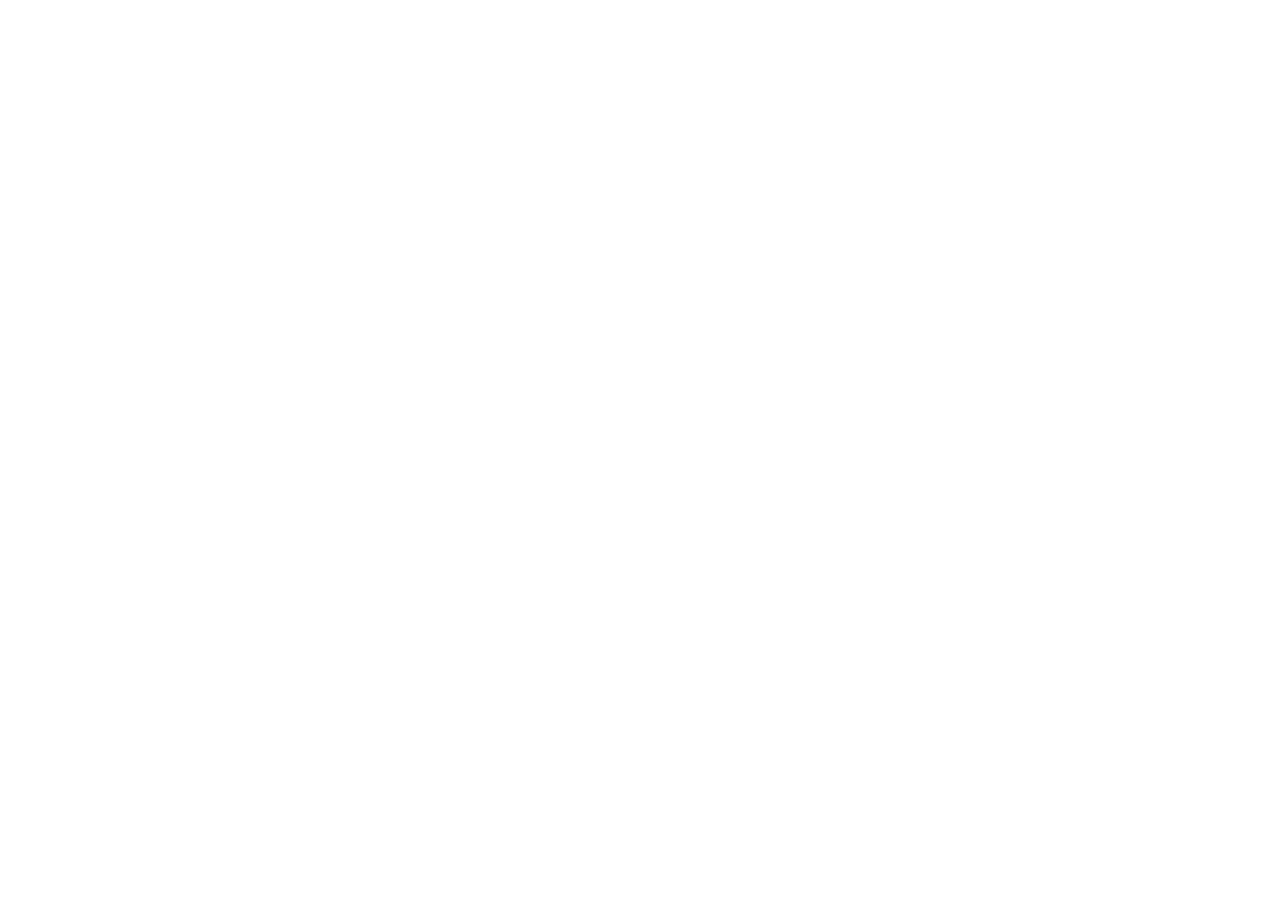
==== Assignment_GĐ2/about.html @ 15e3f096 "NO" ====
<!DOCTYPE html>
<html lang="en">

<head>
    <meta charset="UTF-8">
    <meta http-equiv="X-UA-Compatible" content="IE=edge">
    <meta name="viewport" content="width=device-width, initial-scale=1.0">
    <title>About</title>
</head>

<body>

</body>

</html>
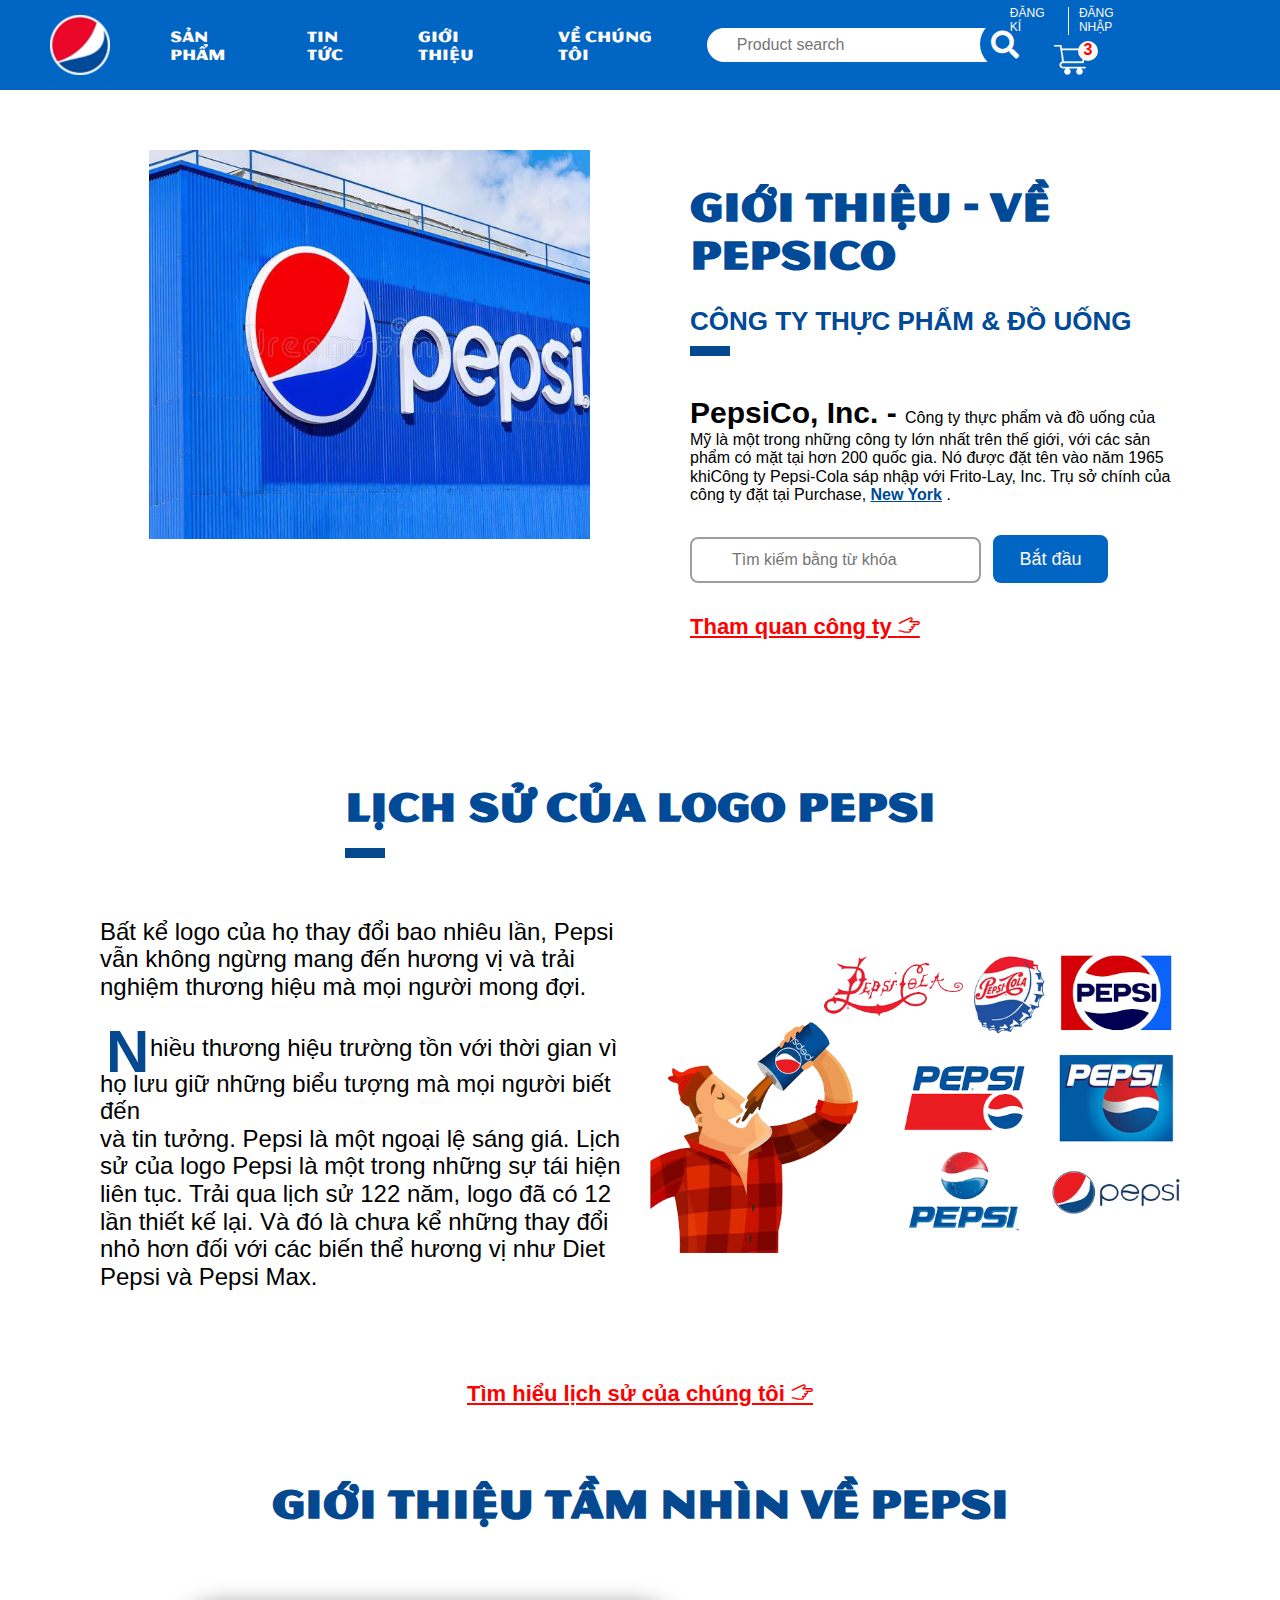
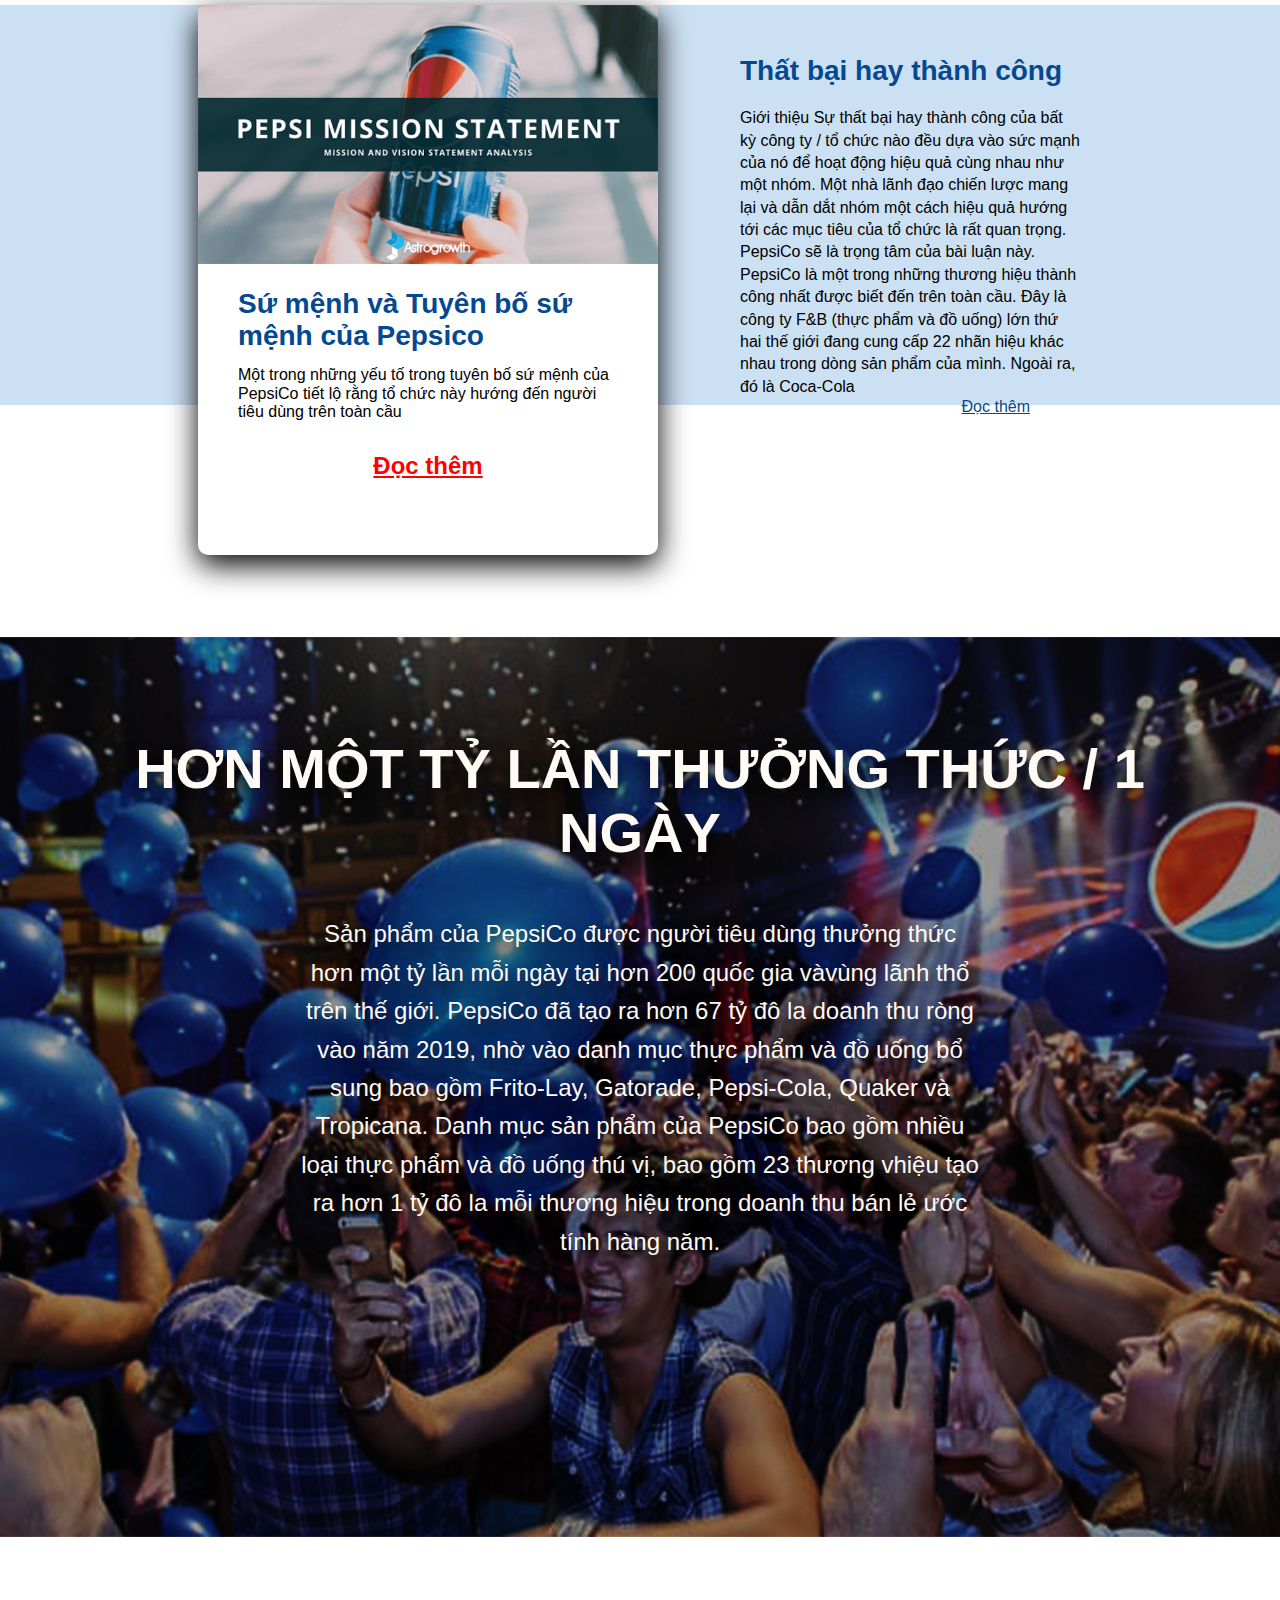
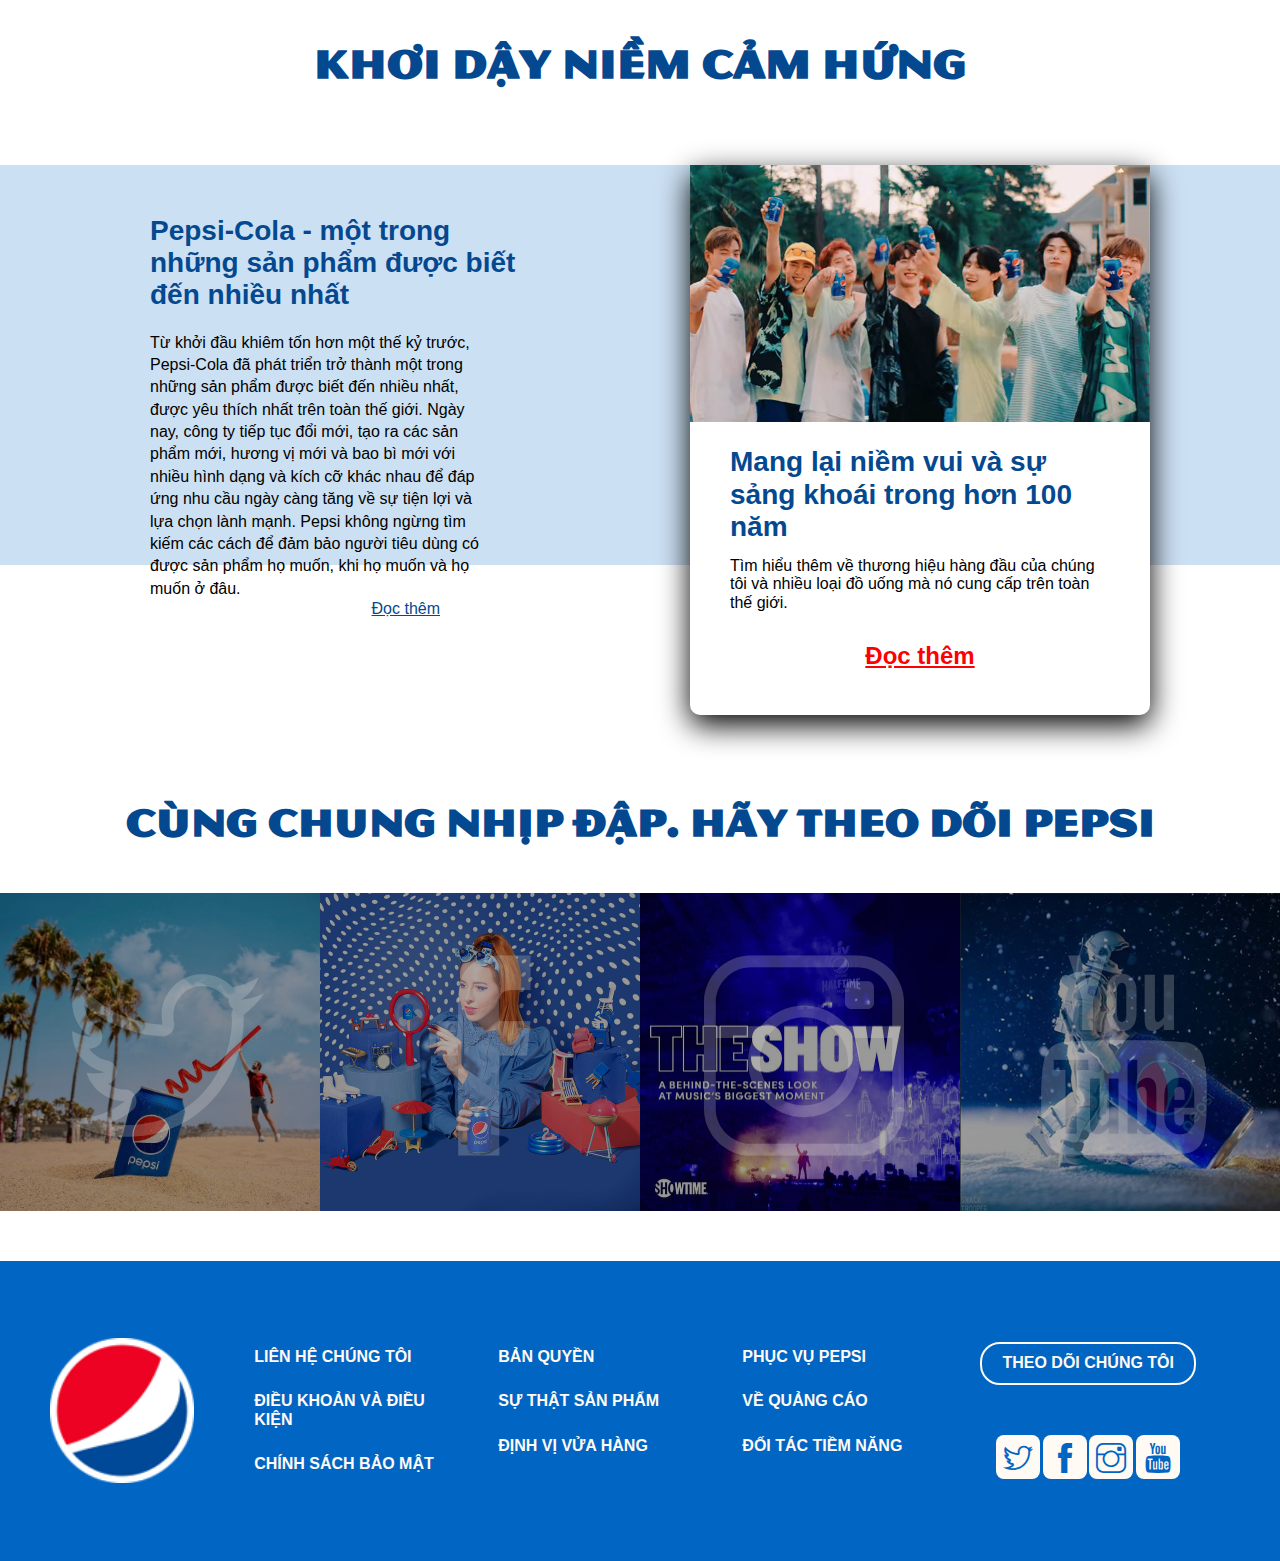
==== commit cc54751f: "02" ====
--- a/Assignment_GĐ2/about.html
+++ b/Assignment_GĐ2/about.html
@@ -6,10 +6,171 @@
     <meta http-equiv="X-UA-Compatible" content="IE=edge">
     <meta name="viewport" content="width=device-width, initial-scale=1.0">
     <title>About</title>
+    <link rel="stylesheet" href="font/fonts/fontawesome-free-5.15.3-web/css/all.min.css">
+    <link rel="stylesheet" href="normalize.css">
+    <link rel="stylesheet" href="base.css">
+    <link rel="stylesheet" href="about.css">
+    <link rel="stylesheet" href="font/themify-icons/themify-icons.css">
+    <script type="module" src="js/index.js"></script>
+
 </head>
 
 <body>
+    <div class="container">
+        <my-header></my-header>
+        <main>
+            <section class="intro">
+                <div class="intro-left">
+                    <img src="img-about/intro.png" alt="" class="img-fluid">
+                </div>
+                <div class="intro-right">
+                    <div class="intro-right-title">
+                        <h2>Giới thiệu - về PepsiCo</h2>
+                        <h3>công ty thực phẩm & đồ uống</h3>
+                    </div>
+                    <div class="intro-right-disc">
+                        <p><span>PepsiCo, Inc. - </span>Công ty thực phẩm và đồ uống của Mỹ là một trong những công ty lớn nhất trên thế giới, với các sản phẩm có mặt tại hơn 200 quốc gia. Nó được đặt tên vào năm 1965 khiCông ty Pepsi-Cola sáp nhập với Frito-Lay,
+                            Inc. Trụ sở chính của công ty đặt tại Purchase, <a href="">New York</a> .
 
+                        </p>
+                        <form action="" class="form-action">
+                            <input type="text" placeholder="Tìm kiếm bằng từ khóa" required class="form-action__input">
+                            <button type="submit" class="form-action__btn">Bắt đầu</button>
+                        </form>
+                        <div class="visit">
+                            <h4>
+                                <a href="">Tham quan công ty    <i class="ti-hand-point-right"></i></a>
+                            </h4>
+                        </div>
+                    </div>
+                </div>
+            </section>
+            <!--END -intro-->
+            <section class="history-container">
+                <div class="history-title">
+                    <h2>Lịch sử của logo Pepsi</h2>
+                </div>
+                <div class="history">
+                    <div class="history-left">
+                        <p>Bất kể logo của họ thay đổi bao nhiêu lần, Pepsi vẫn không ngừng mang đến hương vị và trải nghiệm thương hiệu mà mọi người mong đợi.</p>
+                        <p><span>N</span> hiều thương hiệu trường tồn với thời gian vì họ lưu giữ những biểu tượng mà mọi người biết đến
+                        </p>
+                        <p>và tin tưởng. Pepsi là một ngoại lệ sáng giá. Lịch sử của logo Pepsi là một trong những sự tái hiện liên tục. Trải qua lịch sử 122 năm, logo đã có 12 lần thiết kế lại. Và đó là chưa kể những thay đổi nhỏ hơn đối với các biến thể
+                            hương vị như Diet Pepsi và Pepsi Max.</p>
+                    </div>
+                    <div class="history-right">
+                        <img src="img-about/history-img.png" alt="" class="img-fluid">
+                    </div>
+                </div>
+                <h4 class="history--link">
+                    <a href="">
+                        Tìm hiểu lịch sử của chúng tôi <i class="ti-hand-point-right"></i>
+                    </a>
+                </h4>
+            </section>
+            <!--END history-container-->
+            <section class="apps-container">
+                <div class="apps-title">
+                    <h2>Giới thiệu Tầm nhìn về pepsi</h2>
+                    <div class="apps">
+                        <div class="apps-has-box">
+                            <div class="box adjust-left">
+                                <img src="img-about/sumenh.png" alt="" class="img-fluid">
+                                <div class="box-text">
+                                    <h3>Sứ mệnh và Tuyên bố sứ mệnh của Pepsico</h3>
+                                    <p>Một trong những yếu tố trong tuyên bố sứ mệnh của PepsiCo tiết lộ rằng tổ chức này hướng đến người tiêu dùng trên toàn cầu</p>
+                                    <a href="">Đọc thêm</a>
+                                </div>
+                            </div>
+                        </div>
+                        <div class="apps-has-content">
+                            <div class="content">
+                                <h3>Thất bại hay thành công</h3>
+                                <p>Giới thiệu Sự thất bại hay thành công của bất kỳ công ty / tổ chức nào đều dựa vào sức mạnh của nó để hoạt động hiệu quả cùng nhau như một nhóm. Một nhà lãnh đạo chiến lược mang lại và dẫn dắt nhóm một cách hiệu quả hướng
+                                    tới các mục tiêu của tổ chức là rất quan trọng. PepsiCo sẽ là trọng tâm của bài luận này. PepsiCo là một trong những thương hiệu thành công nhất được biết đến trên toàn cầu. Đây là công ty F&B (thực phẩm và đồ uống)
+                                    lớn thứ hai thế giới đang cung cấp 22 nhãn hiệu khác nhau trong dòng sản phẩm của mình. Ngoài ra, đó là Coca-Cola
+                                </p>
+                                <a href="">Đọc thêm</a>
+                            </div>
+                        </div>
+                    </div>
+                </div>
+            </section>
+            <section class="sub-banner-container">
+                <div class="sub-banner">
+                    <h2>hơn một tỷ lần thưởng thức / 1 ngày</h2>
+                    <p>Sản phẩm của PepsiCo được người tiêu dùng thưởng thức hơn một tỷ lần mỗi ngày tại hơn 200 quốc gia vàvùng lãnh thổ trên thế giới. PepsiCo đã tạo ra hơn 67 tỷ đô la doanh thu ròng vào năm 2019, nhờ vào danh mục thực phẩm và đồ uống
+                        bổ sung bao gồm Frito-Lay, Gatorade, Pepsi-Cola, Quaker và Tropicana. Danh mục sản phẩm của PepsiCo bao gồm nhiều loại thực phẩm và đồ uống thú vị, bao gồm 23 thương vhiệu tạo ra hơn 1 tỷ đô la mỗi thương hiệu trong doanh thu bán
+                        lẻ ước tính hàng năm.
+                    </p>
+                </div>
+            </section>
+            <section class="apps-container">
+                <div class="apps-title">
+                    <h2>Khơi dậy niềm cảm hứng</h2>
+                    <div class="apps">
+
+                        <div class="apps-has-content">
+                            <div class="content adjust-left">
+                                <h3>Pepsi-Cola - một trong những sản phẩm được biết đến nhiều nhất</h3>
+                                <p>Từ khởi đầu khiêm tốn hơn một thế kỷ trước, Pepsi-Cola đã phát triển trở thành một trong những sản phẩm được biết đến nhiều nhất, được yêu thích nhất trên toàn thế giới. Ngày nay, công ty tiếp tục đổi mới, tạo ra các sản
+                                    phẩm mới, hương vị mới và bao bì mới với nhiều hình dạng và kích cỡ khác nhau để đáp ứng nhu cầu ngày càng tăng về sự tiện lợi và lựa chọn lành mạnh. Pepsi không ngừng tìm kiếm các cách để đảm bảo người tiêu dùng có
+                                    được sản phẩm họ muốn, khi họ muốn và họ muốn ở đâu.
+                                </p>
+                                <a href="">Đọc thêm</a>
+                            </div>
+                        </div>
+
+                        <div class="apps-has-box">
+                            <div class="box">
+                                <img src="img-about/camhung.png" alt="" class="img-fluid">
+                                <div class="box-text">
+                                    <h3>Mang lại niềm vui và sự sảng khoái trong hơn 100 năm</h3>
+                                    <p>Tìm hiểu thêm về thương hiệu hàng đầu của chúng tôi và nhiều loại đồ uống mà nó cung cấp trên toàn thế giới.
+                                    </p>
+                                    <a href="">Đọc thêm</a>
+                                </div>
+                            </div>
+                        </div>
+                    </div>
+                </div>
+            </section>
+            <section class="follow-pepsi-container">
+                <div class="follow-pepsi">
+                    <h3>Cùng chung nhịp đập. Hãy theo dõi pepsi</h3>
+                    <div class="follow-list">
+                        <a href="" class="follow-item">
+                            <img src="img/follow/1.jpg" alt="" class="img-fluid">
+                            <div class="img-float">
+                                <i class="ti-twitter"></i>
+                            </div>
+                        </a>
+                        <a href="" class="follow-item">
+                            <img src="img/follow/2.jpg" alt="" class="img-fluid">
+                            <div class="img-float">
+                                <i class="ti-facebook"></i>
+                            </div>
+                        </a>
+                        <a href="" class="follow-item">
+                            <img src="img/follow/3.jpg" alt="" class="img-fluid">
+                            <div class="img-float">
+                                <i class="ti-instagram"></i>
+                            </div>
+                        </a>
+                        <a href="" class="follow-item">
+                            <img src="img/follow/4.JPG.png" alt="" class="img-fluid">
+                            <div class="img-float">
+                                <i class="ti-youtube"></i>
+                            </div>
+                        </a>
+                    </div>
+                </div>
+            </section>
+            <!--END follow-->
+
+        </main>
+        <my-footer></my-footer>
+    </div>
 </body>
 
 </html>--- a/Assignment_GĐ2/font/fonts/fontawesome-free-5.15.3-web/css/all.min.css
+++ b/Assignment_GĐ2/font/fonts/fontawesome-free-5.15.3-web/css/all.min.css
@@ -0,0 +1,5 @@
+/*!
+ * Font Awesome Free 5.15.3 by @fontawesome - https://fontawesome.com
+ * License - https://fontawesome.com/license/free (Icons: CC BY 4.0, Fonts: SIL OFL 1.1, Code: MIT License)
+ */
+.fa,.fab,.fad,.fal,.far,.fas{-moz-osx-font-smoothing:grayscale;-webkit-font-smoothing:antialiased;display:inline-block;font-style:normal;font-variant:normal;text-rendering:auto;line-height:1}.fa-lg{font-size:1.33333em;line-height:.75em;vertical-align:-.0667em}.fa-xs{font-size:.75em}.fa-sm{font-size:.875em}.fa-1x{font-size:1em}.fa-2x{font-size:2em}.fa-3x{font-size:3em}.fa-4x{font-size:4em}.fa-5x{font-size:5em}.fa-6x{font-size:6em}.fa-7x{font-size:7em}.fa-8x{font-size:8em}.fa-9x{font-size:9em}.fa-10x{font-size:10em}.fa-fw{text-align:center;width:1.25em}.fa-ul{list-style-type:none;margin-left:2.5em;padding-left:0}.fa-ul>li{position:relative}.fa-li{left:-2em;position:absolute;text-align:center;width:2em;line-height:inherit}.fa-border{border:.08em solid #eee;border-radius:.1em;padding:.2em .25em .15em}.fa-pull-left{float:left}.fa-pull-right{float:right}.fa.fa-pull-left,.fab.fa-pull-left,.fal.fa-pull-left,.far.fa-pull-left,.fas.fa-pull-left{margin-right:.3em}.fa.fa-pull-right,.fab.fa-pull-right,.fal.fa-pull-right,.far.fa-pull-right,.fas.fa-pull-right{margin-left:.3em}.fa-spin{-webkit-animation:fa-spin 2s linear infinite;animation:fa-spin 2s linear infinite}.fa-pulse{-webkit-animation:fa-spin 1s steps(8) infinite;animation:fa-spin 1s steps(8) infinite}@-webkit-keyframes fa-spin{0%{-webkit-transform:rotate(0deg);transform:rotate(0deg)}to{-webkit-transform:rotate(1turn);transform:rotate(1turn)}}@keyframes fa-spin{0%{-webkit-transform:rotate(0deg);transform:rotate(0deg)}to{-webkit-transform:rotate(1turn);transform:rotate(1turn)}}.fa-rotate-90{-ms-filter:"progid:DXImageTransform.Microsoft.BasicImage(rotation=1)";-webkit-transform:rotate(90deg);transform:rotate(90deg)}.fa-rotate-180{-ms-filter:"progid:DXImageTransform.Microsoft.BasicImage(rotation=2)";-webkit-transform:rotate(180deg);transform:rotate(180deg)}.fa-rotate-270{-ms-filter:"progid:DXImageTransform.Microsoft.BasicImage(rotation=3)";-webkit-transform:rotate(270deg);transform:rotate(270deg)}.fa-flip-horizontal{-ms-filter:"progid:DXImageTransform.Microsoft.BasicImage(rotation=0, mirror=1)";-webkit-transform:scaleX(-1);transform:scaleX(-1)}.fa-flip-vertical{-webkit-transform:scaleY(-1);transform:scaleY(-1)}.fa-flip-both,.fa-flip-horizontal.fa-flip-vertical,.fa-flip-vertical{-ms-filter:"progid:DXImageTransform.Microsoft.BasicImage(rotation=2, mirror=1)"}.fa-flip-both,.fa-flip-horizontal.fa-flip-vertical{-webkit-transform:scale(-1);transform:scale(-1)}:root .fa-flip-both,:root .fa-flip-horizontal,:root .fa-flip-vertical,:root .fa-rotate-90,:root .fa-rotate-180,:root .fa-rotate-270{-webkit-filter:none;filter:none}.fa-stack{display:inline-block;height:2em;line-height:2em;position:relative;vertical-align:middle;width:2.5em}.fa-stack-1x,.fa-stack-2x{left:0;position:absolute;text-align:center;width:100%}.fa-stack-1x{line-height:inherit}.fa-stack-2x{font-size:2em}.fa-inverse{color:#fff}.fa-500px:before{content:"\f26e"}.fa-accessible-icon:before{content:"\f368"}.fa-accusoft:before{content:"\f369"}.fa-acquisitions-incorporated:before{content:"\f6af"}.fa-ad:before{content:"\f641"}.fa-address-book:before{content:"\f2b9"}.fa-address-card:before{content:"\f2bb"}.fa-adjust:before{content:"\f042"}.fa-adn:before{content:"\f170"}.fa-adversal:before{content:"\f36a"}.fa-affiliatetheme:before{content:"\f36b"}.fa-air-freshener:before{content:"\f5d0"}.fa-airbnb:before{content:"\f834"}.fa-algolia:before{content:"\f36c"}.fa-align-center:before{content:"\f037"}.fa-align-justify:before{content:"\f039"}.fa-align-left:before{content:"\f036"}.fa-align-right:before{content:"\f038"}.fa-alipay:before{content:"\f642"}.fa-allergies:before{content:"\f461"}.fa-amazon:before{content:"\f270"}.fa-amazon-pay:before{content:"\f42c"}.fa-ambulance:before{content:"\f0f9"}.fa-american-sign-language-interpreting:before{content:"\f2a3"}.fa-amilia:before{content:"\f36d"}.fa-anchor:before{content:"\f13d"}.fa-android:before{content:"\f17b"}.fa-angellist:before{content:"\f209"}.fa-angle-double-down:before{content:"\f103"}.fa-angle-double-left:before{content:"\f100"}.fa-angle-double-right:before{content:"\f101"}.fa-angle-double-up:before{content:"\f102"}.fa-angle-down:before{content:"\f107"}.fa-angle-left:before{content:"\f104"}.fa-angle-right:before{content:"\f105"}.fa-angle-up:before{content:"\f106"}.fa-angry:before{content:"\f556"}.fa-angrycreative:before{content:"\f36e"}.fa-angular:before{content:"\f420"}.fa-ankh:before{content:"\f644"}.fa-app-store:before{content:"\f36f"}.fa-app-store-ios:before{content:"\f370"}.fa-apper:before{content:"\f371"}.fa-apple:before{content:"\f179"}.fa-apple-alt:before{content:"\f5d1"}.fa-apple-pay:before{content:"\f415"}.fa-archive:before{content:"\f187"}.fa-archway:before{content:"\f557"}.fa-arrow-alt-circle-down:before{content:"\f358"}.fa-arrow-alt-circle-left:before{content:"\f359"}.fa-arrow-alt-circle-right:before{content:"\f35a"}.fa-arrow-alt-circle-up:before{content:"\f35b"}.fa-arrow-circle-down:before{content:"\f0ab"}.fa-arrow-circle-left:before{content:"\f0a8"}.fa-arrow-circle-right:before{content:"\f0a9"}.fa-arrow-circle-up:before{content:"\f0aa"}.fa-arrow-down:before{content:"\f063"}.fa-arrow-left:before{content:"\f060"}.fa-arrow-right:before{content:"\f061"}.fa-arrow-up:before{content:"\f062"}.fa-arrows-alt:before{content:"\f0b2"}.fa-arrows-alt-h:before{content:"\f337"}.fa-arrows-alt-v:before{content:"\f338"}.fa-artstation:before{content:"\f77a"}.fa-assistive-listening-systems:before{content:"\f2a2"}.fa-asterisk:before{content:"\f069"}.fa-asymmetrik:before{content:"\f372"}.fa-at:before{content:"\f1fa"}.fa-atlas:before{content:"\f558"}.fa-atlassian:before{content:"\f77b"}.fa-atom:before{content:"\f5d2"}.fa-audible:before{content:"\f373"}.fa-audio-description:before{content:"\f29e"}.fa-autoprefixer:before{content:"\f41c"}.fa-avianex:before{content:"\f374"}.fa-aviato:before{content:"\f421"}.fa-award:before{content:"\f559"}.fa-aws:before{content:"\f375"}.fa-baby:before{content:"\f77c"}.fa-baby-carriage:before{content:"\f77d"}.fa-backspace:before{content:"\f55a"}.fa-backward:before{content:"\f04a"}.fa-bacon:before{content:"\f7e5"}.fa-bacteria:before{content:"\e059"}.fa-bacterium:before{content:"\e05a"}.fa-bahai:before{content:"\f666"}.fa-balance-scale:before{content:"\f24e"}.fa-balance-scale-left:before{content:"\f515"}.fa-balance-scale-right:before{content:"\f516"}.fa-ban:before{content:"\f05e"}.fa-band-aid:before{content:"\f462"}.fa-bandcamp:before{content:"\f2d5"}.fa-barcode:before{content:"\f02a"}.fa-bars:before{content:"\f0c9"}.fa-baseball-ball:before{content:"\f433"}.fa-basketball-ball:before{content:"\f434"}.fa-bath:before{content:"\f2cd"}.fa-battery-empty:before{content:"\f244"}.fa-battery-full:before{content:"\f240"}.fa-battery-half:before{content:"\f242"}.fa-battery-quarter:before{content:"\f243"}.fa-battery-three-quarters:before{content:"\f241"}.fa-battle-net:before{content:"\f835"}.fa-bed:before{content:"\f236"}.fa-beer:before{content:"\f0fc"}.fa-behance:before{content:"\f1b4"}.fa-behance-square:before{content:"\f1b5"}.fa-bell:before{content:"\f0f3"}.fa-bell-slash:before{content:"\f1f6"}.fa-bezier-curve:before{content:"\f55b"}.fa-bible:before{content:"\f647"}.fa-bicycle:before{content:"\f206"}.fa-biking:before{content:"\f84a"}.fa-bimobject:before{content:"\f378"}.fa-binoculars:before{content:"\f1e5"}.fa-biohazard:before{content:"\f780"}.fa-birthday-cake:before{content:"\f1fd"}.fa-bitbucket:before{content:"\f171"}.fa-bitcoin:before{content:"\f379"}.fa-bity:before{content:"\f37a"}.fa-black-tie:before{content:"\f27e"}.fa-blackberry:before{content:"\f37b"}.fa-blender:before{content:"\f517"}.fa-blender-phone:before{content:"\f6b6"}.fa-blind:before{content:"\f29d"}.fa-blog:before{content:"\f781"}.fa-blogger:before{content:"\f37c"}.fa-blogger-b:before{content:"\f37d"}.fa-bluetooth:before{content:"\f293"}.fa-bluetooth-b:before{content:"\f294"}.fa-bold:before{content:"\f032"}.fa-bolt:before{content:"\f0e7"}.fa-bomb:before{content:"\f1e2"}.fa-bone:before{content:"\f5d7"}.fa-bong:before{content:"\f55c"}.fa-book:before{content:"\f02d"}.fa-book-dead:before{content:"\f6b7"}.fa-book-medical:before{content:"\f7e6"}.fa-book-open:before{content:"\f518"}.fa-book-reader:before{content:"\f5da"}.fa-bookmark:before{content:"\f02e"}.fa-bootstrap:before{content:"\f836"}.fa-border-all:before{content:"\f84c"}.fa-border-none:before{content:"\f850"}.fa-border-style:before{content:"\f853"}.fa-bowling-ball:before{content:"\f436"}.fa-box:before{content:"\f466"}.fa-box-open:before{content:"\f49e"}.fa-box-tissue:before{content:"\e05b"}.fa-boxes:before{content:"\f468"}.fa-braille:before{content:"\f2a1"}.fa-brain:before{content:"\f5dc"}.fa-bread-slice:before{content:"\f7ec"}.fa-briefcase:before{content:"\f0b1"}.fa-briefcase-medical:before{content:"\f469"}.fa-broadcast-tower:before{content:"\f519"}.fa-broom:before{content:"\f51a"}.fa-brush:before{content:"\f55d"}.fa-btc:before{content:"\f15a"}.fa-buffer:before{content:"\f837"}.fa-bug:before{content:"\f188"}.fa-building:before{content:"\f1ad"}.fa-bullhorn:before{content:"\f0a1"}.fa-bullseye:before{content:"\f140"}.fa-burn:before{content:"\f46a"}.fa-buromobelexperte:before{content:"\f37f"}.fa-bus:before{content:"\f207"}.fa-bus-alt:before{content:"\f55e"}.fa-business-time:before{content:"\f64a"}.fa-buy-n-large:before{content:"\f8a6"}.fa-buysellads:before{content:"\f20d"}.fa-calculator:before{content:"\f1ec"}.fa-calendar:before{content:"\f133"}.fa-calendar-alt:before{content:"\f073"}.fa-calendar-check:before{content:"\f274"}.fa-calendar-day:before{content:"\f783"}.fa-calendar-minus:before{content:"\f272"}.fa-calendar-plus:before{content:"\f271"}.fa-calendar-times:before{content:"\f273"}.fa-calendar-week:before{content:"\f784"}.fa-camera:before{content:"\f030"}.fa-camera-retro:before{content:"\f083"}.fa-campground:before{content:"\f6bb"}.fa-canadian-maple-leaf:before{content:"\f785"}.fa-candy-cane:before{content:"\f786"}.fa-cannabis:before{content:"\f55f"}.fa-capsules:before{content:"\f46b"}.fa-car:before{content:"\f1b9"}.fa-car-alt:before{content:"\f5de"}.fa-car-battery:before{content:"\f5df"}.fa-car-crash:before{content:"\f5e1"}.fa-car-side:before{content:"\f5e4"}.fa-caravan:before{content:"\f8ff"}.fa-caret-down:before{content:"\f0d7"}.fa-caret-left:before{content:"\f0d9"}.fa-caret-right:before{content:"\f0da"}.fa-caret-square-down:before{content:"\f150"}.fa-caret-square-left:before{content:"\f191"}.fa-caret-square-right:before{content:"\f152"}.fa-caret-square-up:before{content:"\f151"}.fa-caret-up:before{content:"\f0d8"}.fa-carrot:before{content:"\f787"}.fa-cart-arrow-down:before{content:"\f218"}.fa-cart-plus:before{content:"\f217"}.fa-cash-register:before{content:"\f788"}.fa-cat:before{content:"\f6be"}.fa-cc-amazon-pay:before{content:"\f42d"}.fa-cc-amex:before{content:"\f1f3"}.fa-cc-apple-pay:before{content:"\f416"}.fa-cc-diners-club:before{content:"\f24c"}.fa-cc-discover:before{content:"\f1f2"}.fa-cc-jcb:before{content:"\f24b"}.fa-cc-mastercard:before{content:"\f1f1"}.fa-cc-paypal:before{content:"\f1f4"}.fa-cc-stripe:before{content:"\f1f5"}.fa-cc-visa:before{content:"\f1f0"}.fa-centercode:before{content:"\f380"}.fa-centos:before{content:"\f789"}.fa-certificate:before{content:"\f0a3"}.fa-chair:before{content:"\f6c0"}.fa-chalkboard:before{content:"\f51b"}.fa-chalkboard-teacher:before{content:"\f51c"}.fa-charging-station:before{content:"\f5e7"}.fa-chart-area:before{content:"\f1fe"}.fa-chart-bar:before{content:"\f080"}.fa-chart-line:before{content:"\f201"}.fa-chart-pie:before{content:"\f200"}.fa-check:before{content:"\f00c"}.fa-check-circle:before{content:"\f058"}.fa-check-double:before{content:"\f560"}.fa-check-square:before{content:"\f14a"}.fa-cheese:before{content:"\f7ef"}.fa-chess:before{content:"\f439"}.fa-chess-bishop:before{content:"\f43a"}.fa-chess-board:before{content:"\f43c"}.fa-chess-king:before{content:"\f43f"}.fa-chess-knight:before{content:"\f441"}.fa-chess-pawn:before{content:"\f443"}.fa-chess-queen:before{content:"\f445"}.fa-chess-rook:before{content:"\f447"}.fa-chevron-circle-down:before{content:"\f13a"}.fa-chevron-circle-left:before{content:"\f137"}.fa-chevron-circle-right:before{content:"\f138"}.fa-chevron-circle-up:before{content:"\f139"}.fa-chevron-down:before{content:"\f078"}.fa-chevron-left:before{content:"\f053"}.fa-chevron-right:before{content:"\f054"}.fa-chevron-up:before{content:"\f077"}.fa-child:before{content:"\f1ae"}.fa-chrome:before{content:"\f268"}.fa-chromecast:before{content:"\f838"}.fa-church:before{content:"\f51d"}.fa-circle:before{content:"\f111"}.fa-circle-notch:before{content:"\f1ce"}.fa-city:before{content:"\f64f"}.fa-clinic-medical:before{content:"\f7f2"}.fa-clipboard:before{content:"\f328"}.fa-clipboard-check:before{content:"\f46c"}.fa-clipboard-list:before{content:"\f46d"}.fa-clock:before{content:"\f017"}.fa-clone:before{content:"\f24d"}.fa-closed-captioning:before{content:"\f20a"}.fa-cloud:before{content:"\f0c2"}.fa-cloud-download-alt:before{content:"\f381"}.fa-cloud-meatball:before{content:"\f73b"}.fa-cloud-moon:before{content:"\f6c3"}.fa-cloud-moon-rain:before{content:"\f73c"}.fa-cloud-rain:before{content:"\f73d"}.fa-cloud-showers-heavy:before{content:"\f740"}.fa-cloud-sun:before{content:"\f6c4"}.fa-cloud-sun-rain:before{content:"\f743"}.fa-cloud-upload-alt:before{content:"\f382"}.fa-cloudflare:before{content:"\e07d"}.fa-cloudscale:before{content:"\f383"}.fa-cloudsmith:before{content:"\f384"}.fa-cloudversify:before{content:"\f385"}.fa-cocktail:before{content:"\f561"}.fa-code:before{content:"\f121"}.fa-code-branch:before{content:"\f126"}.fa-codepen:before{content:"\f1cb"}.fa-codiepie:before{content:"\f284"}.fa-coffee:before{content:"\f0f4"}.fa-cog:before{content:"\f013"}.fa-cogs:before{content:"\f085"}.fa-coins:before{content:"\f51e"}.fa-columns:before{content:"\f0db"}.fa-comment:before{content:"\f075"}.fa-comment-alt:before{content:"\f27a"}.fa-comment-dollar:before{content:"\f651"}.fa-comment-dots:before{content:"\f4ad"}.fa-comment-medical:before{content:"\f7f5"}.fa-comment-slash:before{content:"\f4b3"}.fa-comments:before{content:"\f086"}.fa-comments-dollar:before{content:"\f653"}.fa-compact-disc:before{content:"\f51f"}.fa-compass:before{content:"\f14e"}.fa-compress:before{content:"\f066"}.fa-compress-alt:before{content:"\f422"}.fa-compress-arrows-alt:before{content:"\f78c"}.fa-concierge-bell:before{content:"\f562"}.fa-confluence:before{content:"\f78d"}.fa-connectdevelop:before{content:"\f20e"}.fa-contao:before{content:"\f26d"}.fa-cookie:before{content:"\f563"}.fa-cookie-bite:before{content:"\f564"}.fa-copy:before{content:"\f0c5"}.fa-copyright:before{content:"\f1f9"}.fa-cotton-bureau:before{content:"\f89e"}.fa-couch:before{content:"\f4b8"}.fa-cpanel:before{content:"\f388"}.fa-creative-commons:before{content:"\f25e"}.fa-creative-commons-by:before{content:"\f4e7"}.fa-creative-commons-nc:before{content:"\f4e8"}.fa-creative-commons-nc-eu:before{content:"\f4e9"}.fa-creative-commons-nc-jp:before{content:"\f4ea"}.fa-creative-commons-nd:before{content:"\f4eb"}.fa-creative-commons-pd:before{content:"\f4ec"}.fa-creative-commons-pd-alt:before{content:"\f4ed"}.fa-creative-commons-remix:before{content:"\f4ee"}.fa-creative-commons-sa:before{content:"\f4ef"}.fa-creative-commons-sampling:before{content:"\f4f0"}.fa-creative-commons-sampling-plus:before{content:"\f4f1"}.fa-creative-commons-share:before{content:"\f4f2"}.fa-creative-commons-zero:before{content:"\f4f3"}.fa-credit-card:before{content:"\f09d"}.fa-critical-role:before{content:"\f6c9"}.fa-crop:before{content:"\f125"}.fa-crop-alt:before{content:"\f565"}.fa-cross:before{content:"\f654"}.fa-crosshairs:before{content:"\f05b"}.fa-crow:before{content:"\f520"}.fa-crown:before{content:"\f521"}.fa-crutch:before{content:"\f7f7"}.fa-css3:before{content:"\f13c"}.fa-css3-alt:before{content:"\f38b"}.fa-cube:before{content:"\f1b2"}.fa-cubes:before{content:"\f1b3"}.fa-cut:before{content:"\f0c4"}.fa-cuttlefish:before{content:"\f38c"}.fa-d-and-d:before{content:"\f38d"}.fa-d-and-d-beyond:before{content:"\f6ca"}.fa-dailymotion:before{content:"\e052"}.fa-dashcube:before{content:"\f210"}.fa-database:before{content:"\f1c0"}.fa-deaf:before{content:"\f2a4"}.fa-deezer:before{content:"\e077"}.fa-delicious:before{content:"\f1a5"}.fa-democrat:before{content:"\f747"}.fa-deploydog:before{content:"\f38e"}.fa-deskpro:before{content:"\f38f"}.fa-desktop:before{content:"\f108"}.fa-dev:before{content:"\f6cc"}.fa-deviantart:before{content:"\f1bd"}.fa-dharmachakra:before{content:"\f655"}.fa-dhl:before{content:"\f790"}.fa-diagnoses:before{content:"\f470"}.fa-diaspora:before{content:"\f791"}.fa-dice:before{content:"\f522"}.fa-dice-d20:before{content:"\f6cf"}.fa-dice-d6:before{content:"\f6d1"}.fa-dice-five:before{content:"\f523"}.fa-dice-four:before{content:"\f524"}.fa-dice-one:before{content:"\f525"}.fa-dice-six:before{content:"\f526"}.fa-dice-three:before{content:"\f527"}.fa-dice-two:before{content:"\f528"}.fa-digg:before{content:"\f1a6"}.fa-digital-ocean:before{content:"\f391"}.fa-digital-tachograph:before{content:"\f566"}.fa-directions:before{content:"\f5eb"}.fa-discord:before{content:"\f392"}.fa-discourse:before{content:"\f393"}.fa-disease:before{content:"\f7fa"}.fa-divide:before{content:"\f529"}.fa-dizzy:before{content:"\f567"}.fa-dna:before{content:"\f471"}.fa-dochub:before{content:"\f394"}.fa-docker:before{content:"\f395"}.fa-dog:before{content:"\f6d3"}.fa-dollar-sign:before{content:"\f155"}.fa-dolly:before{content:"\f472"}.fa-dolly-flatbed:before{content:"\f474"}.fa-donate:before{content:"\f4b9"}.fa-door-closed:before{content:"\f52a"}.fa-door-open:before{content:"\f52b"}.fa-dot-circle:before{content:"\f192"}.fa-dove:before{content:"\f4ba"}.fa-download:before{content:"\f019"}.fa-draft2digital:before{content:"\f396"}.fa-drafting-compass:before{content:"\f568"}.fa-dragon:before{content:"\f6d5"}.fa-draw-polygon:before{content:"\f5ee"}.fa-dribbble:before{content:"\f17d"}.fa-dribbble-square:before{content:"\f397"}.fa-dropbox:before{content:"\f16b"}.fa-drum:before{content:"\f569"}.fa-drum-steelpan:before{content:"\f56a"}.fa-drumstick-bite:before{content:"\f6d7"}.fa-drupal:before{content:"\f1a9"}.fa-dumbbell:before{content:"\f44b"}.fa-dumpster:before{content:"\f793"}.fa-dumpster-fire:before{content:"\f794"}.fa-dungeon:before{content:"\f6d9"}.fa-dyalog:before{content:"\f399"}.fa-earlybirds:before{content:"\f39a"}.fa-ebay:before{content:"\f4f4"}.fa-edge:before{content:"\f282"}.fa-edge-legacy:before{content:"\e078"}.fa-edit:before{content:"\f044"}.fa-egg:before{content:"\f7fb"}.fa-eject:before{content:"\f052"}.fa-elementor:before{content:"\f430"}.fa-ellipsis-h:before{content:"\f141"}.fa-ellipsis-v:before{content:"\f142"}.fa-ello:before{content:"\f5f1"}.fa-ember:before{content:"\f423"}.fa-empire:before{content:"\f1d1"}.fa-envelope:before{content:"\f0e0"}.fa-envelope-open:before{content:"\f2b6"}.fa-envelope-open-text:before{content:"\f658"}.fa-envelope-square:before{content:"\f199"}.fa-envira:before{content:"\f299"}.fa-equals:before{content:"\f52c"}.fa-eraser:before{content:"\f12d"}.fa-erlang:before{content:"\f39d"}.fa-ethereum:before{content:"\f42e"}.fa-ethernet:before{content:"\f796"}.fa-etsy:before{content:"\f2d7"}.fa-euro-sign:before{content:"\f153"}.fa-evernote:before{content:"\f839"}.fa-exchange-alt:before{content:"\f362"}.fa-exclamation:before{content:"\f12a"}.fa-exclamation-circle:before{content:"\f06a"}.fa-exclamation-triangle:before{content:"\f071"}.fa-expand:before{content:"\f065"}.fa-expand-alt:before{content:"\f424"}.fa-expand-arrows-alt:before{content:"\f31e"}.fa-expeditedssl:before{content:"\f23e"}.fa-external-link-alt:before{content:"\f35d"}.fa-external-link-square-alt:before{content:"\f360"}.fa-eye:before{content:"\f06e"}.fa-eye-dropper:before{content:"\f1fb"}.fa-eye-slash:before{content:"\f070"}.fa-facebook:before{content:"\f09a"}.fa-facebook-f:before{content:"\f39e"}.fa-facebook-messenger:before{content:"\f39f"}.fa-facebook-square:before{content:"\f082"}.fa-fan:before{content:"\f863"}.fa-fantasy-flight-games:before{content:"\f6dc"}.fa-fast-backward:before{content:"\f049"}.fa-fast-forward:before{content:"\f050"}.fa-faucet:before{content:"\e005"}.fa-fax:before{content:"\f1ac"}.fa-feather:before{content:"\f52d"}.fa-feather-alt:before{content:"\f56b"}.fa-fedex:before{content:"\f797"}.fa-fedora:before{content:"\f798"}.fa-female:before{content:"\f182"}.fa-fighter-jet:before{content:"\f0fb"}.fa-figma:before{content:"\f799"}.fa-file:before{content:"\f15b"}.fa-file-alt:before{content:"\f15c"}.fa-file-archive:before{content:"\f1c6"}.fa-file-audio:before{content:"\f1c7"}.fa-file-code:before{content:"\f1c9"}.fa-file-contract:before{content:"\f56c"}.fa-file-csv:before{content:"\f6dd"}.fa-file-download:before{content:"\f56d"}.fa-file-excel:before{content:"\f1c3"}.fa-file-export:before{content:"\f56e"}.fa-file-image:before{content:"\f1c5"}.fa-file-import:before{content:"\f56f"}.fa-file-invoice:before{content:"\f570"}.fa-file-invoice-dollar:before{content:"\f571"}.fa-file-medical:before{content:"\f477"}.fa-file-medical-alt:before{content:"\f478"}.fa-file-pdf:before{content:"\f1c1"}.fa-file-powerpoint:before{content:"\f1c4"}.fa-file-prescription:before{content:"\f572"}.fa-file-signature:before{content:"\f573"}.fa-file-upload:before{content:"\f574"}.fa-file-video:before{content:"\f1c8"}.fa-file-word:before{content:"\f1c2"}.fa-fill:before{content:"\f575"}.fa-fill-drip:before{content:"\f576"}.fa-film:before{content:"\f008"}.fa-filter:before{content:"\f0b0"}.fa-fingerprint:before{content:"\f577"}.fa-fire:before{content:"\f06d"}.fa-fire-alt:before{content:"\f7e4"}.fa-fire-extinguisher:before{content:"\f134"}.fa-firefox:before{content:"\f269"}.fa-firefox-browser:before{content:"\e007"}.fa-first-aid:before{content:"\f479"}.fa-first-order:before{content:"\f2b0"}.fa-first-order-alt:before{content:"\f50a"}.fa-firstdraft:before{content:"\f3a1"}.fa-fish:before{content:"\f578"}.fa-fist-raised:before{content:"\f6de"}.fa-flag:before{content:"\f024"}.fa-flag-checkered:before{content:"\f11e"}.fa-flag-usa:before{content:"\f74d"}.fa-flask:before{content:"\f0c3"}.fa-flickr:before{content:"\f16e"}.fa-flipboard:before{content:"\f44d"}.fa-flushed:before{content:"\f579"}.fa-fly:before{content:"\f417"}.fa-folder:before{content:"\f07b"}.fa-folder-minus:before{content:"\f65d"}.fa-folder-open:before{content:"\f07c"}.fa-folder-plus:before{content:"\f65e"}.fa-font:before{content:"\f031"}.fa-font-awesome:before{content:"\f2b4"}.fa-font-awesome-alt:before{content:"\f35c"}.fa-font-awesome-flag:before{content:"\f425"}.fa-font-awesome-logo-full:before{content:"\f4e6"}.fa-fonticons:before{content:"\f280"}.fa-fonticons-fi:before{content:"\f3a2"}.fa-football-ball:before{content:"\f44e"}.fa-fort-awesome:before{content:"\f286"}.fa-fort-awesome-alt:before{content:"\f3a3"}.fa-forumbee:before{content:"\f211"}.fa-forward:before{content:"\f04e"}.fa-foursquare:before{content:"\f180"}.fa-free-code-camp:before{content:"\f2c5"}.fa-freebsd:before{content:"\f3a4"}.fa-frog:before{content:"\f52e"}.fa-frown:before{content:"\f119"}.fa-frown-open:before{content:"\f57a"}.fa-fulcrum:before{content:"\f50b"}.fa-funnel-dollar:before{content:"\f662"}.fa-futbol:before{content:"\f1e3"}.fa-galactic-republic:before{content:"\f50c"}.fa-galactic-senate:before{content:"\f50d"}.fa-gamepad:before{content:"\f11b"}.fa-gas-pump:before{content:"\f52f"}.fa-gavel:before{content:"\f0e3"}.fa-gem:before{content:"\f3a5"}.fa-genderless:before{content:"\f22d"}.fa-get-pocket:before{content:"\f265"}.fa-gg:before{content:"\f260"}.fa-gg-circle:before{content:"\f261"}.fa-ghost:before{content:"\f6e2"}.fa-gift:before{content:"\f06b"}.fa-gifts:before{content:"\f79c"}.fa-git:before{content:"\f1d3"}.fa-git-alt:before{content:"\f841"}.fa-git-square:before{content:"\f1d2"}.fa-github:before{content:"\f09b"}.fa-github-alt:before{content:"\f113"}.fa-github-square:before{content:"\f092"}.fa-gitkraken:before{content:"\f3a6"}.fa-gitlab:before{content:"\f296"}.fa-gitter:before{content:"\f426"}.fa-glass-cheers:before{content:"\f79f"}.fa-glass-martini:before{content:"\f000"}.fa-glass-martini-alt:before{content:"\f57b"}.fa-glass-whiskey:before{content:"\f7a0"}.fa-glasses:before{content:"\f530"}.fa-glide:before{content:"\f2a5"}.fa-glide-g:before{content:"\f2a6"}.fa-globe:before{content:"\f0ac"}.fa-globe-africa:before{content:"\f57c"}.fa-globe-americas:before{content:"\f57d"}.fa-globe-asia:before{content:"\f57e"}.fa-globe-europe:before{content:"\f7a2"}.fa-gofore:before{content:"\f3a7"}.fa-golf-ball:before{content:"\f450"}.fa-goodreads:before{content:"\f3a8"}.fa-goodreads-g:before{content:"\f3a9"}.fa-google:before{content:"\f1a0"}.fa-google-drive:before{content:"\f3aa"}.fa-google-pay:before{content:"\e079"}.fa-google-play:before{content:"\f3ab"}.fa-google-plus:before{content:"\f2b3"}.fa-google-plus-g:before{content:"\f0d5"}.fa-google-plus-square:before{content:"\f0d4"}.fa-google-wallet:before{content:"\f1ee"}.fa-gopuram:before{content:"\f664"}.fa-graduation-cap:before{content:"\f19d"}.fa-gratipay:before{content:"\f184"}.fa-grav:before{content:"\f2d6"}.fa-greater-than:before{content:"\f531"}.fa-greater-than-equal:before{content:"\f532"}.fa-grimace:before{content:"\f57f"}.fa-grin:before{content:"\f580"}.fa-grin-alt:before{content:"\f581"}.fa-grin-beam:before{content:"\f582"}.fa-grin-beam-sweat:before{content:"\f583"}.fa-grin-hearts:before{content:"\f584"}.fa-grin-squint:before{content:"\f585"}.fa-grin-squint-tears:before{content:"\f586"}.fa-grin-stars:before{content:"\f587"}.fa-grin-tears:before{content:"\f588"}.fa-grin-tongue:before{content:"\f589"}.fa-grin-tongue-squint:before{content:"\f58a"}.fa-grin-tongue-wink:before{content:"\f58b"}.fa-grin-wink:before{content:"\f58c"}.fa-grip-horizontal:before{content:"\f58d"}.fa-grip-lines:before{content:"\f7a4"}.fa-grip-lines-vertical:before{content:"\f7a5"}.fa-grip-vertical:before{content:"\f58e"}.fa-gripfire:before{content:"\f3ac"}.fa-grunt:before{content:"\f3ad"}.fa-guilded:before{content:"\e07e"}.fa-guitar:before{content:"\f7a6"}.fa-gulp:before{content:"\f3ae"}.fa-h-square:before{content:"\f0fd"}.fa-hacker-news:before{content:"\f1d4"}.fa-hacker-news-square:before{content:"\f3af"}.fa-hackerrank:before{content:"\f5f7"}.fa-hamburger:before{content:"\f805"}.fa-hammer:before{content:"\f6e3"}.fa-hamsa:before{content:"\f665"}.fa-hand-holding:before{content:"\f4bd"}.fa-hand-holding-heart:before{content:"\f4be"}.fa-hand-holding-medical:before{content:"\e05c"}.fa-hand-holding-usd:before{content:"\f4c0"}.fa-hand-holding-water:before{content:"\f4c1"}.fa-hand-lizard:before{content:"\f258"}.fa-hand-middle-finger:before{content:"\f806"}.fa-hand-paper:before{content:"\f256"}.fa-hand-peace:before{content:"\f25b"}.fa-hand-point-down:before{content:"\f0a7"}.fa-hand-point-left:before{content:"\f0a5"}.fa-hand-point-right:before{content:"\f0a4"}.fa-hand-point-up:before{content:"\f0a6"}.fa-hand-pointer:before{content:"\f25a"}.fa-hand-rock:before{content:"\f255"}.fa-hand-scissors:before{content:"\f257"}.fa-hand-sparkles:before{content:"\e05d"}.fa-hand-spock:before{content:"\f259"}.fa-hands:before{content:"\f4c2"}.fa-hands-helping:before{content:"\f4c4"}.fa-hands-wash:before{content:"\e05e"}.fa-handshake:before{content:"\f2b5"}.fa-handshake-alt-slash:before{content:"\e05f"}.fa-handshake-slash:before{content:"\e060"}.fa-hanukiah:before{content:"\f6e6"}.fa-hard-hat:before{content:"\f807"}.fa-hashtag:before{content:"\f292"}.fa-hat-cowboy:before{content:"\f8c0"}.fa-hat-cowboy-side:before{content:"\f8c1"}.fa-hat-wizard:before{content:"\f6e8"}.fa-hdd:before{content:"\f0a0"}.fa-head-side-cough:before{content:"\e061"}.fa-head-side-cough-slash:before{content:"\e062"}.fa-head-side-mask:before{content:"\e063"}.fa-head-side-virus:before{content:"\e064"}.fa-heading:before{content:"\f1dc"}.fa-headphones:before{content:"\f025"}.fa-headphones-alt:before{content:"\f58f"}.fa-headset:before{content:"\f590"}.fa-heart:before{content:"\f004"}.fa-heart-broken:before{content:"\f7a9"}.fa-heartbeat:before{content:"\f21e"}.fa-helicopter:before{content:"\f533"}.fa-highlighter:before{content:"\f591"}.fa-hiking:before{content:"\f6ec"}.fa-hippo:before{content:"\f6ed"}.fa-hips:before{content:"\f452"}.fa-hire-a-helper:before{content:"\f3b0"}.fa-history:before{content:"\f1da"}.fa-hive:before{content:"\e07f"}.fa-hockey-puck:before{content:"\f453"}.fa-holly-berry:before{content:"\f7aa"}.fa-home:before{content:"\f015"}.fa-hooli:before{content:"\f427"}.fa-hornbill:before{content:"\f592"}.fa-horse:before{content:"\f6f0"}.fa-horse-head:before{content:"\f7ab"}.fa-hospital:before{content:"\f0f8"}.fa-hospital-alt:before{content:"\f47d"}.fa-hospital-symbol:before{content:"\f47e"}.fa-hospital-user:before{content:"\f80d"}.fa-hot-tub:before{content:"\f593"}.fa-hotdog:before{content:"\f80f"}.fa-hotel:before{content:"\f594"}.fa-hotjar:before{content:"\f3b1"}.fa-hourglass:before{content:"\f254"}.fa-hourglass-end:before{content:"\f253"}.fa-hourglass-half:before{content:"\f252"}.fa-hourglass-start:before{content:"\f251"}.fa-house-damage:before{content:"\f6f1"}.fa-house-user:before{content:"\e065"}.fa-houzz:before{content:"\f27c"}.fa-hryvnia:before{content:"\f6f2"}.fa-html5:before{content:"\f13b"}.fa-hubspot:before{content:"\f3b2"}.fa-i-cursor:before{content:"\f246"}.fa-ice-cream:before{content:"\f810"}.fa-icicles:before{content:"\f7ad"}.fa-icons:before{content:"\f86d"}.fa-id-badge:before{content:"\f2c1"}.fa-id-card:before{content:"\f2c2"}.fa-id-card-alt:before{content:"\f47f"}.fa-ideal:before{content:"\e013"}.fa-igloo:before{content:"\f7ae"}.fa-image:before{content:"\f03e"}.fa-images:before{content:"\f302"}.fa-imdb:before{content:"\f2d8"}.fa-inbox:before{content:"\f01c"}.fa-indent:before{content:"\f03c"}.fa-industry:before{content:"\f275"}.fa-infinity:before{content:"\f534"}.fa-info:before{content:"\f129"}.fa-info-circle:before{content:"\f05a"}.fa-innosoft:before{content:"\e080"}.fa-instagram:before{content:"\f16d"}.fa-instagram-square:before{content:"\e055"}.fa-instalod:before{content:"\e081"}.fa-intercom:before{content:"\f7af"}.fa-internet-explorer:before{content:"\f26b"}.fa-invision:before{content:"\f7b0"}.fa-ioxhost:before{content:"\f208"}.fa-italic:before{content:"\f033"}.fa-itch-io:before{content:"\f83a"}.fa-itunes:before{content:"\f3b4"}.fa-itunes-note:before{content:"\f3b5"}.fa-java:before{content:"\f4e4"}.fa-jedi:before{content:"\f669"}.fa-jedi-order:before{content:"\f50e"}.fa-jenkins:before{content:"\f3b6"}.fa-jira:before{content:"\f7b1"}.fa-joget:before{content:"\f3b7"}.fa-joint:before{content:"\f595"}.fa-joomla:before{content:"\f1aa"}.fa-journal-whills:before{content:"\f66a"}.fa-js:before{content:"\f3b8"}.fa-js-square:before{content:"\f3b9"}.fa-jsfiddle:before{content:"\f1cc"}.fa-kaaba:before{content:"\f66b"}.fa-kaggle:before{content:"\f5fa"}.fa-key:before{content:"\f084"}.fa-keybase:before{content:"\f4f5"}.fa-keyboard:before{content:"\f11c"}.fa-keycdn:before{content:"\f3ba"}.fa-khanda:before{content:"\f66d"}.fa-kickstarter:before{content:"\f3bb"}.fa-kickstarter-k:before{content:"\f3bc"}.fa-kiss:before{content:"\f596"}.fa-kiss-beam:before{content:"\f597"}.fa-kiss-wink-heart:before{content:"\f598"}.fa-kiwi-bird:before{content:"\f535"}.fa-korvue:before{content:"\f42f"}.fa-landmark:before{content:"\f66f"}.fa-language:before{content:"\f1ab"}.fa-laptop:before{content:"\f109"}.fa-laptop-code:before{content:"\f5fc"}.fa-laptop-house:before{content:"\e066"}.fa-laptop-medical:before{content:"\f812"}.fa-laravel:before{content:"\f3bd"}.fa-lastfm:before{content:"\f202"}.fa-lastfm-square:before{content:"\f203"}.fa-laugh:before{content:"\f599"}.fa-laugh-beam:before{content:"\f59a"}.fa-laugh-squint:before{content:"\f59b"}.fa-laugh-wink:before{content:"\f59c"}.fa-layer-group:before{content:"\f5fd"}.fa-leaf:before{content:"\f06c"}.fa-leanpub:before{content:"\f212"}.fa-lemon:before{content:"\f094"}.fa-less:before{content:"\f41d"}.fa-less-than:before{content:"\f536"}.fa-less-than-equal:before{content:"\f537"}.fa-level-down-alt:before{content:"\f3be"}.fa-level-up-alt:before{content:"\f3bf"}.fa-life-ring:before{content:"\f1cd"}.fa-lightbulb:before{content:"\f0eb"}.fa-line:before{content:"\f3c0"}.fa-link:before{content:"\f0c1"}.fa-linkedin:before{content:"\f08c"}.fa-linkedin-in:before{content:"\f0e1"}.fa-linode:before{content:"\f2b8"}.fa-linux:before{content:"\f17c"}.fa-lira-sign:before{content:"\f195"}.fa-list:before{content:"\f03a"}.fa-list-alt:before{content:"\f022"}.fa-list-ol:before{content:"\f0cb"}.fa-list-ul:before{content:"\f0ca"}.fa-location-arrow:before{content:"\f124"}.fa-lock:before{content:"\f023"}.fa-lock-open:before{content:"\f3c1"}.fa-long-arrow-alt-down:before{content:"\f309"}.fa-long-arrow-alt-left:before{content:"\f30a"}.fa-long-arrow-alt-right:before{content:"\f30b"}.fa-long-arrow-alt-up:before{content:"\f30c"}.fa-low-vision:before{content:"\f2a8"}.fa-luggage-cart:before{content:"\f59d"}.fa-lungs:before{content:"\f604"}.fa-lungs-virus:before{content:"\e067"}.fa-lyft:before{content:"\f3c3"}.fa-magento:before{content:"\f3c4"}.fa-magic:before{content:"\f0d0"}.fa-magnet:before{content:"\f076"}.fa-mail-bulk:before{content:"\f674"}.fa-mailchimp:before{content:"\f59e"}.fa-male:before{content:"\f183"}.fa-mandalorian:before{content:"\f50f"}.fa-map:before{content:"\f279"}.fa-map-marked:before{content:"\f59f"}.fa-map-marked-alt:before{content:"\f5a0"}.fa-map-marker:before{content:"\f041"}.fa-map-marker-alt:before{content:"\f3c5"}.fa-map-pin:before{content:"\f276"}.fa-map-signs:before{content:"\f277"}.fa-markdown:before{content:"\f60f"}.fa-marker:before{content:"\f5a1"}.fa-mars:before{content:"\f222"}.fa-mars-double:before{content:"\f227"}.fa-mars-stroke:before{content:"\f229"}.fa-mars-stroke-h:before{content:"\f22b"}.fa-mars-stroke-v:before{content:"\f22a"}.fa-mask:before{content:"\f6fa"}.fa-mastodon:before{content:"\f4f6"}.fa-maxcdn:before{content:"\f136"}.fa-mdb:before{content:"\f8ca"}.fa-medal:before{content:"\f5a2"}.fa-medapps:before{content:"\f3c6"}.fa-medium:before{content:"\f23a"}.fa-medium-m:before{content:"\f3c7"}.fa-medkit:before{content:"\f0fa"}.fa-medrt:before{content:"\f3c8"}.fa-meetup:before{content:"\f2e0"}.fa-megaport:before{content:"\f5a3"}.fa-meh:before{content:"\f11a"}.fa-meh-blank:before{content:"\f5a4"}.fa-meh-rolling-eyes:before{content:"\f5a5"}.fa-memory:before{content:"\f538"}.fa-mendeley:before{content:"\f7b3"}.fa-menorah:before{content:"\f676"}.fa-mercury:before{content:"\f223"}.fa-meteor:before{content:"\f753"}.fa-microblog:before{content:"\e01a"}.fa-microchip:before{content:"\f2db"}.fa-microphone:before{content:"\f130"}.fa-microphone-alt:before{content:"\f3c9"}.fa-microphone-alt-slash:before{content:"\f539"}.fa-microphone-slash:before{content:"\f131"}.fa-microscope:before{content:"\f610"}.fa-microsoft:before{content:"\f3ca"}.fa-minus:before{content:"\f068"}.fa-minus-circle:before{content:"\f056"}.fa-minus-square:before{content:"\f146"}.fa-mitten:before{content:"\f7b5"}.fa-mix:before{content:"\f3cb"}.fa-mixcloud:before{content:"\f289"}.fa-mixer:before{content:"\e056"}.fa-mizuni:before{content:"\f3cc"}.fa-mobile:before{content:"\f10b"}.fa-mobile-alt:before{content:"\f3cd"}.fa-modx:before{content:"\f285"}.fa-monero:before{content:"\f3d0"}.fa-money-bill:before{content:"\f0d6"}.fa-money-bill-alt:before{content:"\f3d1"}.fa-money-bill-wave:before{content:"\f53a"}.fa-money-bill-wave-alt:before{content:"\f53b"}.fa-money-check:before{content:"\f53c"}.fa-money-check-alt:before{content:"\f53d"}.fa-monument:before{content:"\f5a6"}.fa-moon:before{content:"\f186"}.fa-mortar-pestle:before{content:"\f5a7"}.fa-mosque:before{content:"\f678"}.fa-motorcycle:before{content:"\f21c"}.fa-mountain:before{content:"\f6fc"}.fa-mouse:before{content:"\f8cc"}.fa-mouse-pointer:before{content:"\f245"}.fa-mug-hot:before{content:"\f7b6"}.fa-music:before{content:"\f001"}.fa-napster:before{content:"\f3d2"}.fa-neos:before{content:"\f612"}.fa-network-wired:before{content:"\f6ff"}.fa-neuter:before{content:"\f22c"}.fa-newspaper:before{content:"\f1ea"}.fa-nimblr:before{content:"\f5a8"}.fa-node:before{content:"\f419"}.fa-node-js:before{content:"\f3d3"}.fa-not-equal:before{content:"\f53e"}.fa-notes-medical:before{content:"\f481"}.fa-npm:before{content:"\f3d4"}.fa-ns8:before{content:"\f3d5"}.fa-nutritionix:before{content:"\f3d6"}.fa-object-group:before{content:"\f247"}.fa-object-ungroup:before{content:"\f248"}.fa-octopus-deploy:before{content:"\e082"}.fa-odnoklassniki:before{content:"\f263"}.fa-odnoklassniki-square:before{content:"\f264"}.fa-oil-can:before{content:"\f613"}.fa-old-republic:before{content:"\f510"}.fa-om:before{content:"\f679"}.fa-opencart:before{content:"\f23d"}.fa-openid:before{content:"\f19b"}.fa-opera:before{content:"\f26a"}.fa-optin-monster:before{content:"\f23c"}.fa-orcid:before{content:"\f8d2"}.fa-osi:before{content:"\f41a"}.fa-otter:before{content:"\f700"}.fa-outdent:before{content:"\f03b"}.fa-page4:before{content:"\f3d7"}.fa-pagelines:before{content:"\f18c"}.fa-pager:before{content:"\f815"}.fa-paint-brush:before{content:"\f1fc"}.fa-paint-roller:before{content:"\f5aa"}.fa-palette:before{content:"\f53f"}.fa-palfed:before{content:"\f3d8"}.fa-pallet:before{content:"\f482"}.fa-paper-plane:before{content:"\f1d8"}.fa-paperclip:before{content:"\f0c6"}.fa-parachute-box:before{content:"\f4cd"}.fa-paragraph:before{content:"\f1dd"}.fa-parking:before{content:"\f540"}.fa-passport:before{content:"\f5ab"}.fa-pastafarianism:before{content:"\f67b"}.fa-paste:before{content:"\f0ea"}.fa-patreon:before{content:"\f3d9"}.fa-pause:before{content:"\f04c"}.fa-pause-circle:before{content:"\f28b"}.fa-paw:before{content:"\f1b0"}.fa-paypal:before{content:"\f1ed"}.fa-peace:before{content:"\f67c"}.fa-pen:before{content:"\f304"}.fa-pen-alt:before{content:"\f305"}.fa-pen-fancy:before{content:"\f5ac"}.fa-pen-nib:before{content:"\f5ad"}.fa-pen-square:before{content:"\f14b"}.fa-pencil-alt:before{content:"\f303"}.fa-pencil-ruler:before{content:"\f5ae"}.fa-penny-arcade:before{content:"\f704"}.fa-people-arrows:before{content:"\e068"}.fa-people-carry:before{content:"\f4ce"}.fa-pepper-hot:before{content:"\f816"}.fa-perbyte:before{content:"\e083"}.fa-percent:before{content:"\f295"}.fa-percentage:before{content:"\f541"}.fa-periscope:before{content:"\f3da"}.fa-person-booth:before{content:"\f756"}.fa-phabricator:before{content:"\f3db"}.fa-phoenix-framework:before{content:"\f3dc"}.fa-phoenix-squadron:before{content:"\f511"}.fa-phone:before{content:"\f095"}.fa-phone-alt:before{content:"\f879"}.fa-phone-slash:before{content:"\f3dd"}.fa-phone-square:before{content:"\f098"}.fa-phone-square-alt:before{content:"\f87b"}.fa-phone-volume:before{content:"\f2a0"}.fa-photo-video:before{content:"\f87c"}.fa-php:before{content:"\f457"}.fa-pied-piper:before{content:"\f2ae"}.fa-pied-piper-alt:before{content:"\f1a8"}.fa-pied-piper-hat:before{content:"\f4e5"}.fa-pied-piper-pp:before{content:"\f1a7"}.fa-pied-piper-square:before{content:"\e01e"}.fa-piggy-bank:before{content:"\f4d3"}.fa-pills:before{content:"\f484"}.fa-pinterest:before{content:"\f0d2"}.fa-pinterest-p:before{content:"\f231"}.fa-pinterest-square:before{content:"\f0d3"}.fa-pizza-slice:before{content:"\f818"}.fa-place-of-worship:before{content:"\f67f"}.fa-plane:before{content:"\f072"}.fa-plane-arrival:before{content:"\f5af"}.fa-plane-departure:before{content:"\f5b0"}.fa-plane-slash:before{content:"\e069"}.fa-play:before{content:"\f04b"}.fa-play-circle:before{content:"\f144"}.fa-playstation:before{content:"\f3df"}.fa-plug:before{content:"\f1e6"}.fa-plus:before{content:"\f067"}.fa-plus-circle:before{content:"\f055"}.fa-plus-square:before{content:"\f0fe"}.fa-podcast:before{content:"\f2ce"}.fa-poll:before{content:"\f681"}.fa-poll-h:before{content:"\f682"}.fa-poo:before{content:"\f2fe"}.fa-poo-storm:before{content:"\f75a"}.fa-poop:before{content:"\f619"}.fa-portrait:before{content:"\f3e0"}.fa-pound-sign:before{content:"\f154"}.fa-power-off:before{content:"\f011"}.fa-pray:before{content:"\f683"}.fa-praying-hands:before{content:"\f684"}.fa-prescription:before{content:"\f5b1"}.fa-prescription-bottle:before{content:"\f485"}.fa-prescription-bottle-alt:before{content:"\f486"}.fa-print:before{content:"\f02f"}.fa-procedures:before{content:"\f487"}.fa-product-hunt:before{content:"\f288"}.fa-project-diagram:before{content:"\f542"}.fa-pump-medical:before{content:"\e06a"}.fa-pump-soap:before{content:"\e06b"}.fa-pushed:before{content:"\f3e1"}.fa-puzzle-piece:before{content:"\f12e"}.fa-python:before{content:"\f3e2"}.fa-qq:before{content:"\f1d6"}.fa-qrcode:before{content:"\f029"}.fa-question:before{content:"\f128"}.fa-question-circle:before{content:"\f059"}.fa-quidditch:before{content:"\f458"}.fa-quinscape:before{content:"\f459"}.fa-quora:before{content:"\f2c4"}.fa-quote-left:before{content:"\f10d"}.fa-quote-right:before{content:"\f10e"}.fa-quran:before{content:"\f687"}.fa-r-project:before{content:"\f4f7"}.fa-radiation:before{content:"\f7b9"}.fa-radiation-alt:before{content:"\f7ba"}.fa-rainbow:before{content:"\f75b"}.fa-random:before{content:"\f074"}.fa-raspberry-pi:before{content:"\f7bb"}.fa-ravelry:before{content:"\f2d9"}.fa-react:before{content:"\f41b"}.fa-reacteurope:before{content:"\f75d"}.fa-readme:before{content:"\f4d5"}.fa-rebel:before{content:"\f1d0"}.fa-receipt:before{content:"\f543"}.fa-record-vinyl:before{content:"\f8d9"}.fa-recycle:before{content:"\f1b8"}.fa-red-river:before{content:"\f3e3"}.fa-reddit:before{content:"\f1a1"}.fa-reddit-alien:before{content:"\f281"}.fa-reddit-square:before{content:"\f1a2"}.fa-redhat:before{content:"\f7bc"}.fa-redo:before{content:"\f01e"}.fa-redo-alt:before{content:"\f2f9"}.fa-registered:before{content:"\f25d"}.fa-remove-format:before{content:"\f87d"}.fa-renren:before{content:"\f18b"}.fa-reply:before{content:"\f3e5"}.fa-reply-all:before{content:"\f122"}.fa-replyd:before{content:"\f3e6"}.fa-republican:before{content:"\f75e"}.fa-researchgate:before{content:"\f4f8"}.fa-resolving:before{content:"\f3e7"}.fa-restroom:before{content:"\f7bd"}.fa-retweet:before{content:"\f079"}.fa-rev:before{content:"\f5b2"}.fa-ribbon:before{content:"\f4d6"}.fa-ring:before{content:"\f70b"}.fa-road:before{content:"\f018"}.fa-robot:before{content:"\f544"}.fa-rocket:before{content:"\f135"}.fa-rocketchat:before{content:"\f3e8"}.fa-rockrms:before{content:"\f3e9"}.fa-route:before{content:"\f4d7"}.fa-rss:before{content:"\f09e"}.fa-rss-square:before{content:"\f143"}.fa-ruble-sign:before{content:"\f158"}.fa-ruler:before{content:"\f545"}.fa-ruler-combined:before{content:"\f546"}.fa-ruler-horizontal:before{content:"\f547"}.fa-ruler-vertical:before{content:"\f548"}.fa-running:before{content:"\f70c"}.fa-rupee-sign:before{content:"\f156"}.fa-rust:before{content:"\e07a"}.fa-sad-cry:before{content:"\f5b3"}.fa-sad-tear:before{content:"\f5b4"}.fa-safari:before{content:"\f267"}.fa-salesforce:before{content:"\f83b"}.fa-sass:before{content:"\f41e"}.fa-satellite:before{content:"\f7bf"}.fa-satellite-dish:before{content:"\f7c0"}.fa-save:before{content:"\f0c7"}.fa-schlix:before{content:"\f3ea"}.fa-school:before{content:"\f549"}.fa-screwdriver:before{content:"\f54a"}.fa-scribd:before{content:"\f28a"}.fa-scroll:before{content:"\f70e"}.fa-sd-card:before{content:"\f7c2"}.fa-search:before{content:"\f002"}.fa-search-dollar:before{content:"\f688"}.fa-search-location:before{content:"\f689"}.fa-search-minus:before{content:"\f010"}.fa-search-plus:before{content:"\f00e"}.fa-searchengin:before{content:"\f3eb"}.fa-seedling:before{content:"\f4d8"}.fa-sellcast:before{content:"\f2da"}.fa-sellsy:before{content:"\f213"}.fa-server:before{content:"\f233"}.fa-servicestack:before{content:"\f3ec"}.fa-shapes:before{content:"\f61f"}.fa-share:before{content:"\f064"}.fa-share-alt:before{content:"\f1e0"}.fa-share-alt-square:before{content:"\f1e1"}.fa-share-square:before{content:"\f14d"}.fa-shekel-sign:before{content:"\f20b"}.fa-shield-alt:before{content:"\f3ed"}.fa-shield-virus:before{content:"\e06c"}.fa-ship:before{content:"\f21a"}.fa-shipping-fast:before{content:"\f48b"}.fa-shirtsinbulk:before{content:"\f214"}.fa-shoe-prints:before{content:"\f54b"}.fa-shopify:before{content:"\e057"}.fa-shopping-bag:before{content:"\f290"}.fa-shopping-basket:before{content:"\f291"}.fa-shopping-cart:before{content:"\f07a"}.fa-shopware:before{content:"\f5b5"}.fa-shower:before{content:"\f2cc"}.fa-shuttle-van:before{content:"\f5b6"}.fa-sign:before{content:"\f4d9"}.fa-sign-in-alt:before{content:"\f2f6"}.fa-sign-language:before{content:"\f2a7"}.fa-sign-out-alt:before{content:"\f2f5"}.fa-signal:before{content:"\f012"}.fa-signature:before{content:"\f5b7"}.fa-sim-card:before{content:"\f7c4"}.fa-simplybuilt:before{content:"\f215"}.fa-sink:before{content:"\e06d"}.fa-sistrix:before{content:"\f3ee"}.fa-sitemap:before{content:"\f0e8"}.fa-sith:before{content:"\f512"}.fa-skating:before{content:"\f7c5"}.fa-sketch:before{content:"\f7c6"}.fa-skiing:before{content:"\f7c9"}.fa-skiing-nordic:before{content:"\f7ca"}.fa-skull:before{content:"\f54c"}.fa-skull-crossbones:before{content:"\f714"}.fa-skyatlas:before{content:"\f216"}.fa-skype:before{content:"\f17e"}.fa-slack:before{content:"\f198"}.fa-slack-hash:before{content:"\f3ef"}.fa-slash:before{content:"\f715"}.fa-sleigh:before{content:"\f7cc"}.fa-sliders-h:before{content:"\f1de"}.fa-slideshare:before{content:"\f1e7"}.fa-smile:before{content:"\f118"}.fa-smile-beam:before{content:"\f5b8"}.fa-smile-wink:before{content:"\f4da"}.fa-smog:before{content:"\f75f"}.fa-smoking:before{content:"\f48d"}.fa-smoking-ban:before{content:"\f54d"}.fa-sms:before{content:"\f7cd"}.fa-snapchat:before{content:"\f2ab"}.fa-snapchat-ghost:before{content:"\f2ac"}.fa-snapchat-square:before{content:"\f2ad"}.fa-snowboarding:before{content:"\f7ce"}.fa-snowflake:before{content:"\f2dc"}.fa-snowman:before{content:"\f7d0"}.fa-snowplow:before{content:"\f7d2"}.fa-soap:before{content:"\e06e"}.fa-socks:before{content:"\f696"}.fa-solar-panel:before{content:"\f5ba"}.fa-sort:before{content:"\f0dc"}.fa-sort-alpha-down:before{content:"\f15d"}.fa-sort-alpha-down-alt:before{content:"\f881"}.fa-sort-alpha-up:before{content:"\f15e"}.fa-sort-alpha-up-alt:before{content:"\f882"}.fa-sort-amount-down:before{content:"\f160"}.fa-sort-amount-down-alt:before{content:"\f884"}.fa-sort-amount-up:before{content:"\f161"}.fa-sort-amount-up-alt:before{content:"\f885"}.fa-sort-down:before{content:"\f0dd"}.fa-sort-numeric-down:before{content:"\f162"}.fa-sort-numeric-down-alt:before{content:"\f886"}.fa-sort-numeric-up:before{content:"\f163"}.fa-sort-numeric-up-alt:before{content:"\f887"}.fa-sort-up:before{content:"\f0de"}.fa-soundcloud:before{content:"\f1be"}.fa-sourcetree:before{content:"\f7d3"}.fa-spa:before{content:"\f5bb"}.fa-space-shuttle:before{content:"\f197"}.fa-speakap:before{content:"\f3f3"}.fa-speaker-deck:before{content:"\f83c"}.fa-spell-check:before{content:"\f891"}.fa-spider:before{content:"\f717"}.fa-spinner:before{content:"\f110"}.fa-splotch:before{content:"\f5bc"}.fa-spotify:before{content:"\f1bc"}.fa-spray-can:before{content:"\f5bd"}.fa-square:before{content:"\f0c8"}.fa-square-full:before{content:"\f45c"}.fa-square-root-alt:before{content:"\f698"}.fa-squarespace:before{content:"\f5be"}.fa-stack-exchange:before{content:"\f18d"}.fa-stack-overflow:before{content:"\f16c"}.fa-stackpath:before{content:"\f842"}.fa-stamp:before{content:"\f5bf"}.fa-star:before{content:"\f005"}.fa-star-and-crescent:before{content:"\f699"}.fa-star-half:before{content:"\f089"}.fa-star-half-alt:before{content:"\f5c0"}.fa-star-of-david:before{content:"\f69a"}.fa-star-of-life:before{content:"\f621"}.fa-staylinked:before{content:"\f3f5"}.fa-steam:before{content:"\f1b6"}.fa-steam-square:before{content:"\f1b7"}.fa-steam-symbol:before{content:"\f3f6"}.fa-step-backward:before{content:"\f048"}.fa-step-forward:before{content:"\f051"}.fa-stethoscope:before{content:"\f0f1"}.fa-sticker-mule:before{content:"\f3f7"}.fa-sticky-note:before{content:"\f249"}.fa-stop:before{content:"\f04d"}.fa-stop-circle:before{content:"\f28d"}.fa-stopwatch:before{content:"\f2f2"}.fa-stopwatch-20:before{content:"\e06f"}.fa-store:before{content:"\f54e"}.fa-store-alt:before{content:"\f54f"}.fa-store-alt-slash:before{content:"\e070"}.fa-store-slash:before{content:"\e071"}.fa-strava:before{content:"\f428"}.fa-stream:before{content:"\f550"}.fa-street-view:before{content:"\f21d"}.fa-strikethrough:before{content:"\f0cc"}.fa-stripe:before{content:"\f429"}.fa-stripe-s:before{content:"\f42a"}.fa-stroopwafel:before{content:"\f551"}.fa-studiovinari:before{content:"\f3f8"}.fa-stumbleupon:before{content:"\f1a4"}.fa-stumbleupon-circle:before{content:"\f1a3"}.fa-subscript:before{content:"\f12c"}.fa-subway:before{content:"\f239"}.fa-suitcase:before{content:"\f0f2"}.fa-suitcase-rolling:before{content:"\f5c1"}.fa-sun:before{content:"\f185"}.fa-superpowers:before{content:"\f2dd"}.fa-superscript:before{content:"\f12b"}.fa-supple:before{content:"\f3f9"}.fa-surprise:before{content:"\f5c2"}.fa-suse:before{content:"\f7d6"}.fa-swatchbook:before{content:"\f5c3"}.fa-swift:before{content:"\f8e1"}.fa-swimmer:before{content:"\f5c4"}.fa-swimming-pool:before{content:"\f5c5"}.fa-symfony:before{content:"\f83d"}.fa-synagogue:before{content:"\f69b"}.fa-sync:before{content:"\f021"}.fa-sync-alt:before{content:"\f2f1"}.fa-syringe:before{content:"\f48e"}.fa-table:before{content:"\f0ce"}.fa-table-tennis:before{content:"\f45d"}.fa-tablet:before{content:"\f10a"}.fa-tablet-alt:before{content:"\f3fa"}.fa-tablets:before{content:"\f490"}.fa-tachometer-alt:before{content:"\f3fd"}.fa-tag:before{content:"\f02b"}.fa-tags:before{content:"\f02c"}.fa-tape:before{content:"\f4db"}.fa-tasks:before{content:"\f0ae"}.fa-taxi:before{content:"\f1ba"}.fa-teamspeak:before{content:"\f4f9"}.fa-teeth:before{content:"\f62e"}.fa-teeth-open:before{content:"\f62f"}.fa-telegram:before{content:"\f2c6"}.fa-telegram-plane:before{content:"\f3fe"}.fa-temperature-high:before{content:"\f769"}.fa-temperature-low:before{content:"\f76b"}.fa-tencent-weibo:before{content:"\f1d5"}.fa-tenge:before{content:"\f7d7"}.fa-terminal:before{content:"\f120"}.fa-text-height:before{content:"\f034"}.fa-text-width:before{content:"\f035"}.fa-th:before{content:"\f00a"}.fa-th-large:before{content:"\f009"}.fa-th-list:before{content:"\f00b"}.fa-the-red-yeti:before{content:"\f69d"}.fa-theater-masks:before{content:"\f630"}.fa-themeco:before{content:"\f5c6"}.fa-themeisle:before{content:"\f2b2"}.fa-thermometer:before{content:"\f491"}.fa-thermometer-empty:before{content:"\f2cb"}.fa-thermometer-full:before{content:"\f2c7"}.fa-thermometer-half:before{content:"\f2c9"}.fa-thermometer-quarter:before{content:"\f2ca"}.fa-thermometer-three-quarters:before{content:"\f2c8"}.fa-think-peaks:before{content:"\f731"}.fa-thumbs-down:before{content:"\f165"}.fa-thumbs-up:before{content:"\f164"}.fa-thumbtack:before{content:"\f08d"}.fa-ticket-alt:before{content:"\f3ff"}.fa-tiktok:before{content:"\e07b"}.fa-times:before{content:"\f00d"}.fa-times-circle:before{content:"\f057"}.fa-tint:before{content:"\f043"}.fa-tint-slash:before{content:"\f5c7"}.fa-tired:before{content:"\f5c8"}.fa-toggle-off:before{content:"\f204"}.fa-toggle-on:before{content:"\f205"}.fa-toilet:before{content:"\f7d8"}.fa-toilet-paper:before{content:"\f71e"}.fa-toilet-paper-slash:before{content:"\e072"}.fa-toolbox:before{content:"\f552"}.fa-tools:before{content:"\f7d9"}.fa-tooth:before{content:"\f5c9"}.fa-torah:before{content:"\f6a0"}.fa-torii-gate:before{content:"\f6a1"}.fa-tractor:before{content:"\f722"}.fa-trade-federation:before{content:"\f513"}.fa-trademark:before{content:"\f25c"}.fa-traffic-light:before{content:"\f637"}.fa-trailer:before{content:"\e041"}.fa-train:before{content:"\f238"}.fa-tram:before{content:"\f7da"}.fa-transgender:before{content:"\f224"}.fa-transgender-alt:before{content:"\f225"}.fa-trash:before{content:"\f1f8"}.fa-trash-alt:before{content:"\f2ed"}.fa-trash-restore:before{content:"\f829"}.fa-trash-restore-alt:before{content:"\f82a"}.fa-tree:before{content:"\f1bb"}.fa-trello:before{content:"\f181"}.fa-tripadvisor:before{content:"\f262"}.fa-trophy:before{content:"\f091"}.fa-truck:before{content:"\f0d1"}.fa-truck-loading:before{content:"\f4de"}.fa-truck-monster:before{content:"\f63b"}.fa-truck-moving:before{content:"\f4df"}.fa-truck-pickup:before{content:"\f63c"}.fa-tshirt:before{content:"\f553"}.fa-tty:before{content:"\f1e4"}.fa-tumblr:before{content:"\f173"}.fa-tumblr-square:before{content:"\f174"}.fa-tv:before{content:"\f26c"}.fa-twitch:before{content:"\f1e8"}.fa-twitter:before{content:"\f099"}.fa-twitter-square:before{content:"\f081"}.fa-typo3:before{content:"\f42b"}.fa-uber:before{content:"\f402"}.fa-ubuntu:before{content:"\f7df"}.fa-uikit:before{content:"\f403"}.fa-umbraco:before{content:"\f8e8"}.fa-umbrella:before{content:"\f0e9"}.fa-umbrella-beach:before{content:"\f5ca"}.fa-uncharted:before{content:"\e084"}.fa-underline:before{content:"\f0cd"}.fa-undo:before{content:"\f0e2"}.fa-undo-alt:before{content:"\f2ea"}.fa-uniregistry:before{content:"\f404"}.fa-unity:before{content:"\e049"}.fa-universal-access:before{content:"\f29a"}.fa-university:before{content:"\f19c"}.fa-unlink:before{content:"\f127"}.fa-unlock:before{content:"\f09c"}.fa-unlock-alt:before{content:"\f13e"}.fa-unsplash:before{content:"\e07c"}.fa-untappd:before{content:"\f405"}.fa-upload:before{content:"\f093"}.fa-ups:before{content:"\f7e0"}.fa-usb:before{content:"\f287"}.fa-user:before{content:"\f007"}.fa-user-alt:before{content:"\f406"}.fa-user-alt-slash:before{content:"\f4fa"}.fa-user-astronaut:before{content:"\f4fb"}.fa-user-check:before{content:"\f4fc"}.fa-user-circle:before{content:"\f2bd"}.fa-user-clock:before{content:"\f4fd"}.fa-user-cog:before{content:"\f4fe"}.fa-user-edit:before{content:"\f4ff"}.fa-user-friends:before{content:"\f500"}.fa-user-graduate:before{content:"\f501"}.fa-user-injured:before{content:"\f728"}.fa-user-lock:before{content:"\f502"}.fa-user-md:before{content:"\f0f0"}.fa-user-minus:before{content:"\f503"}.fa-user-ninja:before{content:"\f504"}.fa-user-nurse:before{content:"\f82f"}.fa-user-plus:before{content:"\f234"}.fa-user-secret:before{content:"\f21b"}.fa-user-shield:before{content:"\f505"}.fa-user-slash:before{content:"\f506"}.fa-user-tag:before{content:"\f507"}.fa-user-tie:before{content:"\f508"}.fa-user-times:before{content:"\f235"}.fa-users:before{content:"\f0c0"}.fa-users-cog:before{content:"\f509"}.fa-users-slash:before{content:"\e073"}.fa-usps:before{content:"\f7e1"}.fa-ussunnah:before{content:"\f407"}.fa-utensil-spoon:before{content:"\f2e5"}.fa-utensils:before{content:"\f2e7"}.fa-vaadin:before{content:"\f408"}.fa-vector-square:before{content:"\f5cb"}.fa-venus:before{content:"\f221"}.fa-venus-double:before{content:"\f226"}.fa-venus-mars:before{content:"\f228"}.fa-vest:before{content:"\e085"}.fa-vest-patches:before{content:"\e086"}.fa-viacoin:before{content:"\f237"}.fa-viadeo:before{content:"\f2a9"}.fa-viadeo-square:before{content:"\f2aa"}.fa-vial:before{content:"\f492"}.fa-vials:before{content:"\f493"}.fa-viber:before{content:"\f409"}.fa-video:before{content:"\f03d"}.fa-video-slash:before{content:"\f4e2"}.fa-vihara:before{content:"\f6a7"}.fa-vimeo:before{content:"\f40a"}.fa-vimeo-square:before{content:"\f194"}.fa-vimeo-v:before{content:"\f27d"}.fa-vine:before{content:"\f1ca"}.fa-virus:before{content:"\e074"}.fa-virus-slash:before{content:"\e075"}.fa-viruses:before{content:"\e076"}.fa-vk:before{content:"\f189"}.fa-vnv:before{content:"\f40b"}.fa-voicemail:before{content:"\f897"}.fa-volleyball-ball:before{content:"\f45f"}.fa-volume-down:before{content:"\f027"}.fa-volume-mute:before{content:"\f6a9"}.fa-volume-off:before{content:"\f026"}.fa-volume-up:before{content:"\f028"}.fa-vote-yea:before{content:"\f772"}.fa-vr-cardboard:before{content:"\f729"}.fa-vuejs:before{content:"\f41f"}.fa-walking:before{content:"\f554"}.fa-wallet:before{content:"\f555"}.fa-warehouse:before{content:"\f494"}.fa-watchman-monitoring:before{content:"\e087"}.fa-water:before{content:"\f773"}.fa-wave-square:before{content:"\f83e"}.fa-waze:before{content:"\f83f"}.fa-weebly:before{content:"\f5cc"}.fa-weibo:before{content:"\f18a"}.fa-weight:before{content:"\f496"}.fa-weight-hanging:before{content:"\f5cd"}.fa-weixin:before{content:"\f1d7"}.fa-whatsapp:before{content:"\f232"}.fa-whatsapp-square:before{content:"\f40c"}.fa-wheelchair:before{content:"\f193"}.fa-whmcs:before{content:"\f40d"}.fa-wifi:before{content:"\f1eb"}.fa-wikipedia-w:before{content:"\f266"}.fa-wind:before{content:"\f72e"}.fa-window-close:before{content:"\f410"}.fa-window-maximize:before{content:"\f2d0"}.fa-window-minimize:before{content:"\f2d1"}.fa-window-restore:before{content:"\f2d2"}.fa-windows:before{content:"\f17a"}.fa-wine-bottle:before{content:"\f72f"}.fa-wine-glass:before{content:"\f4e3"}.fa-wine-glass-alt:before{content:"\f5ce"}.fa-wix:before{content:"\f5cf"}.fa-wizards-of-the-coast:before{content:"\f730"}.fa-wodu:before{content:"\e088"}.fa-wolf-pack-battalion:before{content:"\f514"}.fa-won-sign:before{content:"\f159"}.fa-wordpress:before{content:"\f19a"}.fa-wordpress-simple:before{content:"\f411"}.fa-wpbeginner:before{content:"\f297"}.fa-wpexplorer:before{content:"\f2de"}.fa-wpforms:before{content:"\f298"}.fa-wpressr:before{content:"\f3e4"}.fa-wrench:before{content:"\f0ad"}.fa-x-ray:before{content:"\f497"}.fa-xbox:before{content:"\f412"}.fa-xing:before{content:"\f168"}.fa-xing-square:before{content:"\f169"}.fa-y-combinator:before{content:"\f23b"}.fa-yahoo:before{content:"\f19e"}.fa-yammer:before{content:"\f840"}.fa-yandex:before{content:"\f413"}.fa-yandex-international:before{content:"\f414"}.fa-yarn:before{content:"\f7e3"}.fa-yelp:before{content:"\f1e9"}.fa-yen-sign:before{content:"\f157"}.fa-yin-yang:before{content:"\f6ad"}.fa-yoast:before{content:"\f2b1"}.fa-youtube:before{content:"\f167"}.fa-youtube-square:before{content:"\f431"}.fa-zhihu:before{content:"\f63f"}.sr-only{border:0;clip:rect(0,0,0,0);height:1px;margin:-1px;overflow:hidden;padding:0;position:absolute;width:1px}.sr-only-focusable:active,.sr-only-focusable:focus{clip:auto;height:auto;margin:0;overflow:visible;position:static;width:auto}@font-face{font-family:"Font Awesome 5 Brands";font-style:normal;font-weight:400;font-display:block;src:url(../webfonts/fa-brands-400.eot);src:url(../webfonts/fa-brands-400.eot?#iefix) format("embedded-opentype"),url(../webfonts/fa-brands-400.woff2) format("woff2"),url(../webfonts/fa-brands-400.woff) format("woff"),url(../webfonts/fa-brands-400.ttf) format("truetype"),url(../webfonts/fa-brands-400.svg#fontawesome) format("svg")}.fab{font-family:"Font Awesome 5 Brands"}@font-face{font-family:"Font Awesome 5 Free";font-style:normal;font-weight:400;font-display:block;src:url(../webfonts/fa-regular-400.eot);src:url(../webfonts/fa-regular-400.eot?#iefix) format("embedded-opentype"),url(../webfonts/fa-regular-400.woff2) format("woff2"),url(../webfonts/fa-regular-400.woff) format("woff"),url(../webfonts/fa-regular-400.ttf) format("truetype"),url(../webfonts/fa-regular-400.svg#fontawesome) format("svg")}.fab,.far{font-weight:400}@font-face{font-family:"Font Awesome 5 Free";font-style:normal;font-weight:900;font-display:block;src:url(../webfonts/fa-solid-900.eot);src:url(../webfonts/fa-solid-900.eot?#iefix) format("embedded-opentype"),url(../webfonts/fa-solid-900.woff2) format("woff2"),url(../webfonts/fa-solid-900.woff) format("woff"),url(../webfonts/fa-solid-900.ttf) format("truetype"),url(../webfonts/fa-solid-900.svg#fontawesome) format("svg")}.fa,.far,.fas{font-family:"Font Awesome 5 Free"}.fa,.fas{font-weight:900}--- a/Assignment_GĐ2/base.css
+++ b/Assignment_GĐ2/base.css
@@ -0,0 +1,97 @@
+:root {
+    --primary-color: #0065c3;
+    --text-color: #fffaf3;
+    --header-height: 90px;
+}
+
+
+/* width */
+
+body {
+    overflow-x: hidden;
+}
+
+body::-webkit-scrollbar {
+    width: 15px;
+}
+
+
+/* Track */
+
+body::-webkit-scrollbar-track {
+    box-shadow: inset 10px -10px 10px #000;
+    border-radius: 10px;
+}
+
+
+/* Handle */
+
+body::-webkit-scrollbar-thumb {
+    background: #fffaf3;
+    border-radius: 10px;
+    box-shadow: inset -10px 10px 10px #025aff;
+}
+
+
+/* Handle on hover */
+
+body::-webkit-scrollbar-thumb:hover {
+    background: #ccc;
+    box-shadow: inset 10px 10px 10px #025aff;
+}
+
+@font-face {
+    font-family: titleFont;
+    src: url(font/UTM\ Magnesium.ttf);
+}
+
+* {
+    margin: 0;
+    padding: 0;
+    box-sizing: border-box;
+}
+
+.img-fluid {
+    max-width: 100%;
+}
+
+.container {
+    width: 100%;
+    font-family: Arial, Helvetica, sans-serif;
+}
+
+@keyframes animateColor {
+    0% {
+        color: #ff0000;
+    }
+    25% {
+        color: #ffff00;
+    }
+    50% {
+        color: #0000ff;
+    }
+    75% {
+        color: #008000;
+    }
+    100% {
+        color: #ff0000;
+    }
+}
+
+@keyframes animateScale3d {
+    0% {
+        transform: scale3d(1, 1, 1);
+    }
+    100% {
+        transform: scale(1.5, 1.5, 1.5);
+    }
+}
+
+@keyframes animateBounce {
+    0% {
+        transform: rotate3d(0);
+    }
+    100% {
+        transform: rotate3d(0, 1, 0, 360deg);
+    }
+}--- a/Assignment_GĐ2/about.css
+++ b/Assignment_GĐ2/about.css
@@ -0,0 +1,472 @@
+:root {
+    --primary-color: #0065c3;
+    --text-color: #fffaf3;
+    --header-height: 90px;
+}
+
+
+/* width */
+
+body {
+    overflow-x: hidden;
+}
+
+body::-webkit-scrollbar {
+    width: 15px;
+}
+
+
+/* Track */
+
+body::-webkit-scrollbar-track {
+    box-shadow: inset 10px -10px 10px #000;
+    border-radius: 10px;
+}
+
+
+/* Handle */
+
+body::-webkit-scrollbar-thumb {
+    background: #fffaf3;
+    border-radius: 10px;
+    box-shadow: inset -10px 10px 10px #025aff;
+}
+
+
+/* Handle on hover */
+
+body::-webkit-scrollbar-thumb:hover {
+    background: #ccc;
+    box-shadow: inset 10px 10px 10px #025aff;
+}
+
+@font-face {
+    font-family: titleFont;
+    src: url(font/UTM\ Magnesium.ttf);
+}
+
+* {
+    margin: 0;
+    padding: 0;
+    box-sizing: border-box;
+}
+
+.img-fluid {
+    max-width: 100%;
+}
+
+.container {
+    width: 100%;
+    font-family: Arial, Helvetica, sans-serif;
+}
+
+@keyframes animateColor {
+    0% {
+        color: #ff0000;
+    }
+    25% {
+        color: #ffff00;
+    }
+    50% {
+        color: #0000ff;
+    }
+    75% {
+        color: #008000;
+    }
+    100% {
+        color: #ff0000;
+    }
+}
+
+@keyframes animateScale3d {
+    0% {
+        transform: scale3d(1, 1, 1);
+    }
+    100% {
+        transform: scale(1.5, 1.5, 1.5);
+    }
+}
+
+@keyframes animateBounce {
+    0% {
+        transform: rotate3d(0);
+    }
+    100% {
+        transform: rotate3d(0, 1, 0, 360deg);
+    }
+}
+
+
+/* ====================MAIN=============== */
+
+.intro {
+    margin-top: var(--header-height);
+    padding: 60px 100px;
+    display: grid;
+    grid-template-columns: 1fr 1fr;
+    grid-gap: 100px;
+}
+
+.intro-left {
+    text-align: right;
+}
+
+.intro-left img {
+    width: 90%;
+}
+
+.intro-right-title {
+    text-transform: uppercase;
+    color: #004a98;
+    position: relative;
+}
+
+.intro-right-title::before {
+    position: absolute;
+    content: '';
+    bottom: -20px;
+    left: 0;
+    width: 40px;
+    height: 10px;
+    background-color: #044990;
+}
+
+.intro-right-title h2 {
+    margin: 30px 0;
+    font-size: 42px;
+    font-family: titleFont;
+}
+
+.intro-right-title h3 {
+    font-size: 26px;
+    margin: 30px 0;
+}
+
+.intro-right-disc {
+    margin-top: 60px;
+}
+
+.intro-right-disc p {
+    font-size: 16px;
+    font-weight: normal;
+}
+
+.intro-right-disc p span {
+    font-size: 30px;
+    font-weight: bold;
+}
+
+.intro-right-disc p a {
+    color: #004a98;
+    font-weight: bold;
+}
+
+
+/* =============form-action======== */
+
+.form-action {
+    margin: 30px 0;
+}
+
+.form-action__input {
+    padding: 12px 40px;
+    border-radius: 8px;
+    outline: none;
+    border: 2px solid #9e9e9e;
+    margin-right: 8px;
+}
+
+.form-action__btn {
+    padding: 12px 24px;
+    border-radius: 8px;
+    background-color: #0065c3;
+    color: #fffaf3;
+    cursor: pointer;
+    outline: none;
+    border: 2px solid #0065c3;
+    font-size: 18px;
+}
+
+.form-action__btn:hover {
+    background-color: #fffaf3;
+    color: #0065c3;
+}
+
+.visit {
+    margin-top: 30px;
+}
+
+.visit h4 a {
+    color: #ff0000;
+    font-size: 22px;
+    text-align: center;
+}
+
+
+/* ===============history-container============= */
+
+.history-container {
+    margin: 50px 100px;
+}
+
+.history-title {
+    text-transform: uppercase;
+    color: #004a98;
+    display: flex;
+    justify-content: center;
+    align-items: center;
+}
+
+.history-title h2 {
+    position: relative;
+    margin: 30px 0;
+    font-size: 42px;
+    font-family: titleFont;
+}
+
+.history-title h2::before {
+    position: absolute;
+    content: '';
+    bottom: -30px;
+    left: 0%;
+    width: 40px;
+    height: 10px;
+    background-color: #044990;
+}
+
+.history {
+    display: grid;
+    grid-template-columns: 1fr 1fr;
+    grid-gap: 20px;
+}
+
+.history-left {
+    margin: 60px 0;
+}
+
+.history-left p {
+    font-size: 24px;
+    font-weight: normal;
+}
+
+.history-left p span {
+    display: inline-block;
+    font-size: 60px;
+    color: #044990;
+    font-weight: bold;
+    transform: translate(6px, 16px);
+}
+
+.history-right {
+    display: flex;
+    align-items: center;
+    justify-content: center;
+}
+
+.history-right img {
+    object-fit: contain;
+}
+
+.history--link {
+    text-align: center;
+    margin-top: 30px;
+}
+
+.history--link a {
+    color: #ff0000;
+    font-size: 22px;
+}
+
+.apps-container {
+    margin: 50px 0;
+    height: 660px;
+}
+
+.apps-title {
+    margin: 70px 0;
+}
+
+.apps-title h2 {
+    position: relative;
+    margin: 30px 0;
+    font-size: 42px;
+    font-family: titleFont;
+    color: #044990;
+    text-align: center;
+}
+
+.apps {
+    height: 400px;
+    margin-top: 80px;
+    padding: 0 100px;
+    background-color: #cce0f3;
+    display: grid;
+    grid-template-columns: 1fr 1fr;
+    grid-gap: 100px;
+}
+
+.apps-has-box {
+    position: relative;
+}
+
+.box {
+    position: absolute;
+    z-index: 1;
+    top: 0;
+    left: 0;
+    width: 460px;
+    height: 550px;
+    background-color: #ffffff;
+    box-shadow: 0 10px 30px #000;
+    border-radius: 10px;
+}
+
+.adjust-left.box {
+    left: 20%;
+}
+
+.adjust-left.content {
+    left: 20%;
+}
+
+.box-text {
+    padding: 20px 40px 0;
+}
+
+.box h3 {
+    font-size: 28px;
+    color: #044990;
+    margin-bottom: 14px;
+}
+
+.box a {
+    display: block;
+    text-align: center;
+    color: #ff0000;
+    font-size: 24px;
+    font-weight: bold;
+    padding-top: 30px;
+}
+
+
+/* ================ apps-has-conten===========*/
+
+.apps-has-content {
+    padding: 50px;
+}
+
+.apps-has-content .content h3 {
+    margin-bottom: 20px;
+    color: #044990;
+    font-size: 28px;
+    font-weight: bold;
+}
+
+.apps-has-content .content p {
+    padding-right: 50px;
+    font-size: 16px;
+    line-height: 1.4;
+}
+
+.apps-has-content .content a {
+    display: block;
+    text-align: right;
+    padding-right: 100px;
+    color: #044990;
+}
+
+
+/* =====================sub-banner============ */
+
+.sub-banner-container {
+    position: relative;
+    background: url(img-about/banner1ty.png) no-repeat center/cover;
+    width: 100%;
+    height: 100vh;
+    margin: 100px 0;
+}
+
+.sub-banner {
+    position: absolute;
+    top: 0;
+    left: 0;
+    width: 100%;
+    right: 100%;
+    color: #fffaf3;
+    padding: 100px;
+    text-align: center;
+    text-shadow: 2px 10px 20px #000;
+}
+
+.sub-banner h2 {
+    font-size: 56px;
+    text-transform: uppercase;
+}
+
+.sub-banner p {
+    padding: 50px 200px;
+    font-size: 24px;
+    line-height: 1.6;
+}
+
+
+/* ==============flow ==============*/
+
+.follow-pepsi {
+    margin-top: 100px;
+    margin-bottom: 50px;
+}
+
+.follow-pepsi h3 {
+    text-align: center;
+    font-size: 40px;
+    text-transform: uppercase;
+    color: #044990;
+    margin: 50px 0;
+    font-family: titleFont;
+}
+
+.follow-item {
+    width: 100%;
+    height: 318px;
+    display: block;
+    text-decoration: none;
+    position: relative;
+    overflow: hidden;
+}
+
+.follow-item img {
+    filter: brightness(0.6);
+    transition: transform 0.4s ease-in-out;
+}
+
+.follow-item:hover img {
+    filter: brightness(0.9);
+    transform: scale3d(1.2, 1.2, 1.2) rotate(10deg);
+}
+
+.follow-item:hover i {
+    opacity: 0.6;
+}
+
+.img-float {
+    position: absolute;
+    top: 20%;
+    left: 20%;
+    right: 20%;
+    bottom: 20%;
+}
+
+.img-float i {
+    font-size: 200px;
+    color: #fffaf3;
+    opacity: 0.2;
+}
+
+.follow-list {
+    display: grid;
+    grid-template-columns: repeat(4, 1fr);
+}
+
+
+/* ====================footer==================== */--- a/Assignment_GĐ2/font/themify-icons/themify-icons.css
+++ b/Assignment_GĐ2/font/themify-icons/themify-icons.css
@@ -0,0 +1,1081 @@
+@font-face {
+	font-family: 'themify';
+	src:url('fonts/themify.eot?-fvbane');
+	src:url('fonts/themify.eot?#iefix-fvbane') format('embedded-opentype'),
+		url('fonts/themify.woff?-fvbane') format('woff'),
+		url('fonts/themify.ttf?-fvbane') format('truetype'),
+		url('fonts/themify.svg?-fvbane#themify') format('svg');
+	font-weight: normal;
+	font-style: normal;
+}
+
+[class^="ti-"], [class*=" ti-"] {
+	font-family: 'themify';
+	speak: none;
+	font-style: normal;
+	font-weight: normal;
+	font-variant: normal;
+	text-transform: none;
+	line-height: 1;
+
+	/* Better Font Rendering =========== */
+	-webkit-font-smoothing: antialiased;
+	-moz-osx-font-smoothing: grayscale;
+}
+
+.ti-wand:before {
+	content: "\e600";
+}
+.ti-volume:before {
+	content: "\e601";
+}
+.ti-user:before {
+	content: "\e602";
+}
+.ti-unlock:before {
+	content: "\e603";
+}
+.ti-unlink:before {
+	content: "\e604";
+}
+.ti-trash:before {
+	content: "\e605";
+}
+.ti-thought:before {
+	content: "\e606";
+}
+.ti-target:before {
+	content: "\e607";
+}
+.ti-tag:before {
+	content: "\e608";
+}
+.ti-tablet:before {
+	content: "\e609";
+}
+.ti-star:before {
+	content: "\e60a";
+}
+.ti-spray:before {
+	content: "\e60b";
+}
+.ti-signal:before {
+	content: "\e60c";
+}
+.ti-shopping-cart:before {
+	content: "\e60d";
+}
+.ti-shopping-cart-full:before {
+	content: "\e60e";
+}
+.ti-settings:before {
+	content: "\e60f";
+}
+.ti-search:before {
+	content: "\e610";
+}
+.ti-zoom-in:before {
+	content: "\e611";
+}
+.ti-zoom-out:before {
+	content: "\e612";
+}
+.ti-cut:before {
+	content: "\e613";
+}
+.ti-ruler:before {
+	content: "\e614";
+}
+.ti-ruler-pencil:before {
+	content: "\e615";
+}
+.ti-ruler-alt:before {
+	content: "\e616";
+}
+.ti-bookmark:before {
+	content: "\e617";
+}
+.ti-bookmark-alt:before {
+	content: "\e618";
+}
+.ti-reload:before {
+	content: "\e619";
+}
+.ti-plus:before {
+	content: "\e61a";
+}
+.ti-pin:before {
+	content: "\e61b";
+}
+.ti-pencil:before {
+	content: "\e61c";
+}
+.ti-pencil-alt:before {
+	content: "\e61d";
+}
+.ti-paint-roller:before {
+	content: "\e61e";
+}
+.ti-paint-bucket:before {
+	content: "\e61f";
+}
+.ti-na:before {
+	content: "\e620";
+}
+.ti-mobile:before {
+	content: "\e621";
+}
+.ti-minus:before {
+	content: "\e622";
+}
+.ti-medall:before {
+	content: "\e623";
+}
+.ti-medall-alt:before {
+	content: "\e624";
+}
+.ti-marker:before {
+	content: "\e625";
+}
+.ti-marker-alt:before {
+	content: "\e626";
+}
+.ti-arrow-up:before {
+	content: "\e627";
+}
+.ti-arrow-right:before {
+	content: "\e628";
+}
+.ti-arrow-left:before {
+	content: "\e629";
+}
+.ti-arrow-down:before {
+	content: "\e62a";
+}
+.ti-lock:before {
+	content: "\e62b";
+}
+.ti-location-arrow:before {
+	content: "\e62c";
+}
+.ti-link:before {
+	content: "\e62d";
+}
+.ti-layout:before {
+	content: "\e62e";
+}
+.ti-layers:before {
+	content: "\e62f";
+}
+.ti-layers-alt:before {
+	content: "\e630";
+}
+.ti-key:before {
+	content: "\e631";
+}
+.ti-import:before {
+	content: "\e632";
+}
+.ti-image:before {
+	content: "\e633";
+}
+.ti-heart:before {
+	content: "\e634";
+}
+.ti-heart-broken:before {
+	content: "\e635";
+}
+.ti-hand-stop:before {
+	content: "\e636";
+}
+.ti-hand-open:before {
+	content: "\e637";
+}
+.ti-hand-drag:before {
+	content: "\e638";
+}
+.ti-folder:before {
+	content: "\e639";
+}
+.ti-flag:before {
+	content: "\e63a";
+}
+.ti-flag-alt:before {
+	content: "\e63b";
+}
+.ti-flag-alt-2:before {
+	content: "\e63c";
+}
+.ti-eye:before {
+	content: "\e63d";
+}
+.ti-export:before {
+	content: "\e63e";
+}
+.ti-exchange-vertical:before {
+	content: "\e63f";
+}
+.ti-desktop:before {
+	content: "\e640";
+}
+.ti-cup:before {
+	content: "\e641";
+}
+.ti-crown:before {
+	content: "\e642";
+}
+.ti-comments:before {
+	content: "\e643";
+}
+.ti-comment:before {
+	content: "\e644";
+}
+.ti-comment-alt:before {
+	content: "\e645";
+}
+.ti-close:before {
+	content: "\e646";
+}
+.ti-clip:before {
+	content: "\e647";
+}
+.ti-angle-up:before {
+	content: "\e648";
+}
+.ti-angle-right:before {
+	content: "\e649";
+}
+.ti-angle-left:before {
+	content: "\e64a";
+}
+.ti-angle-down:before {
+	content: "\e64b";
+}
+.ti-check:before {
+	content: "\e64c";
+}
+.ti-check-box:before {
+	content: "\e64d";
+}
+.ti-camera:before {
+	content: "\e64e";
+}
+.ti-announcement:before {
+	content: "\e64f";
+}
+.ti-brush:before {
+	content: "\e650";
+}
+.ti-briefcase:before {
+	content: "\e651";
+}
+.ti-bolt:before {
+	content: "\e652";
+}
+.ti-bolt-alt:before {
+	content: "\e653";
+}
+.ti-blackboard:before {
+	content: "\e654";
+}
+.ti-bag:before {
+	content: "\e655";
+}
+.ti-move:before {
+	content: "\e656";
+}
+.ti-arrows-vertical:before {
+	content: "\e657";
+}
+.ti-arrows-horizontal:before {
+	content: "\e658";
+}
+.ti-fullscreen:before {
+	content: "\e659";
+}
+.ti-arrow-top-right:before {
+	content: "\e65a";
+}
+.ti-arrow-top-left:before {
+	content: "\e65b";
+}
+.ti-arrow-circle-up:before {
+	content: "\e65c";
+}
+.ti-arrow-circle-right:before {
+	content: "\e65d";
+}
+.ti-arrow-circle-left:before {
+	content: "\e65e";
+}
+.ti-arrow-circle-down:before {
+	content: "\e65f";
+}
+.ti-angle-double-up:before {
+	content: "\e660";
+}
+.ti-angle-double-right:before {
+	content: "\e661";
+}
+.ti-angle-double-left:before {
+	content: "\e662";
+}
+.ti-angle-double-down:before {
+	content: "\e663";
+}
+.ti-zip:before {
+	content: "\e664";
+}
+.ti-world:before {
+	content: "\e665";
+}
+.ti-wheelchair:before {
+	content: "\e666";
+}
+.ti-view-list:before {
+	content: "\e667";
+}
+.ti-view-list-alt:before {
+	content: "\e668";
+}
+.ti-view-grid:before {
+	content: "\e669";
+}
+.ti-uppercase:before {
+	content: "\e66a";
+}
+.ti-upload:before {
+	content: "\e66b";
+}
+.ti-underline:before {
+	content: "\e66c";
+}
+.ti-truck:before {
+	content: "\e66d";
+}
+.ti-timer:before {
+	content: "\e66e";
+}
+.ti-ticket:before {
+	content: "\e66f";
+}
+.ti-thumb-up:before {
+	content: "\e670";
+}
+.ti-thumb-down:before {
+	content: "\e671";
+}
+.ti-text:before {
+	content: "\e672";
+}
+.ti-stats-up:before {
+	content: "\e673";
+}
+.ti-stats-down:before {
+	content: "\e674";
+}
+.ti-split-v:before {
+	content: "\e675";
+}
+.ti-split-h:before {
+	content: "\e676";
+}
+.ti-smallcap:before {
+	content: "\e677";
+}
+.ti-shine:before {
+	content: "\e678";
+}
+.ti-shift-right:before {
+	content: "\e679";
+}
+.ti-shift-left:before {
+	content: "\e67a";
+}
+.ti-shield:before {
+	content: "\e67b";
+}
+.ti-notepad:before {
+	content: "\e67c";
+}
+.ti-server:before {
+	content: "\e67d";
+}
+.ti-quote-right:before {
+	content: "\e67e";
+}
+.ti-quote-left:before {
+	content: "\e67f";
+}
+.ti-pulse:before {
+	content: "\e680";
+}
+.ti-printer:before {
+	content: "\e681";
+}
+.ti-power-off:before {
+	content: "\e682";
+}
+.ti-plug:before {
+	content: "\e683";
+}
+.ti-pie-chart:before {
+	content: "\e684";
+}
+.ti-paragraph:before {
+	content: "\e685";
+}
+.ti-panel:before {
+	content: "\e686";
+}
+.ti-package:before {
+	content: "\e687";
+}
+.ti-music:before {
+	content: "\e688";
+}
+.ti-music-alt:before {
+	content: "\e689";
+}
+.ti-mouse:before {
+	content: "\e68a";
+}
+.ti-mouse-alt:before {
+	content: "\e68b";
+}
+.ti-money:before {
+	content: "\e68c";
+}
+.ti-microphone:before {
+	content: "\e68d";
+}
+.ti-menu:before {
+	content: "\e68e";
+}
+.ti-menu-alt:before {
+	content: "\e68f";
+}
+.ti-map:before {
+	content: "\e690";
+}
+.ti-map-alt:before {
+	content: "\e691";
+}
+.ti-loop:before {
+	content: "\e692";
+}
+.ti-location-pin:before {
+	content: "\e693";
+}
+.ti-list:before {
+	content: "\e694";
+}
+.ti-light-bulb:before {
+	content: "\e695";
+}
+.ti-Italic:before {
+	content: "\e696";
+}
+.ti-info:before {
+	content: "\e697";
+}
+.ti-infinite:before {
+	content: "\e698";
+}
+.ti-id-badge:before {
+	content: "\e699";
+}
+.ti-hummer:before {
+	content: "\e69a";
+}
+.ti-home:before {
+	content: "\e69b";
+}
+.ti-help:before {
+	content: "\e69c";
+}
+.ti-headphone:before {
+	content: "\e69d";
+}
+.ti-harddrives:before {
+	content: "\e69e";
+}
+.ti-harddrive:before {
+	content: "\e69f";
+}
+.ti-gift:before {
+	content: "\e6a0";
+}
+.ti-game:before {
+	content: "\e6a1";
+}
+.ti-filter:before {
+	content: "\e6a2";
+}
+.ti-files:before {
+	content: "\e6a3";
+}
+.ti-file:before {
+	content: "\e6a4";
+}
+.ti-eraser:before {
+	content: "\e6a5";
+}
+.ti-envelope:before {
+	content: "\e6a6";
+}
+.ti-download:before {
+	content: "\e6a7";
+}
+.ti-direction:before {
+	content: "\e6a8";
+}
+.ti-direction-alt:before {
+	content: "\e6a9";
+}
+.ti-dashboard:before {
+	content: "\e6aa";
+}
+.ti-control-stop:before {
+	content: "\e6ab";
+}
+.ti-control-shuffle:before {
+	content: "\e6ac";
+}
+.ti-control-play:before {
+	content: "\e6ad";
+}
+.ti-control-pause:before {
+	content: "\e6ae";
+}
+.ti-control-forward:before {
+	content: "\e6af";
+}
+.ti-control-backward:before {
+	content: "\e6b0";
+}
+.ti-cloud:before {
+	content: "\e6b1";
+}
+.ti-cloud-up:before {
+	content: "\e6b2";
+}
+.ti-cloud-down:before {
+	content: "\e6b3";
+}
+.ti-clipboard:before {
+	content: "\e6b4";
+}
+.ti-car:before {
+	content: "\e6b5";
+}
+.ti-calendar:before {
+	content: "\e6b6";
+}
+.ti-book:before {
+	content: "\e6b7";
+}
+.ti-bell:before {
+	content: "\e6b8";
+}
+.ti-basketball:before {
+	content: "\e6b9";
+}
+.ti-bar-chart:before {
+	content: "\e6ba";
+}
+.ti-bar-chart-alt:before {
+	content: "\e6bb";
+}
+.ti-back-right:before {
+	content: "\e6bc";
+}
+.ti-back-left:before {
+	content: "\e6bd";
+}
+.ti-arrows-corner:before {
+	content: "\e6be";
+}
+.ti-archive:before {
+	content: "\e6bf";
+}
+.ti-anchor:before {
+	content: "\e6c0";
+}
+.ti-align-right:before {
+	content: "\e6c1";
+}
+.ti-align-left:before {
+	content: "\e6c2";
+}
+.ti-align-justify:before {
+	content: "\e6c3";
+}
+.ti-align-center:before {
+	content: "\e6c4";
+}
+.ti-alert:before {
+	content: "\e6c5";
+}
+.ti-alarm-clock:before {
+	content: "\e6c6";
+}
+.ti-agenda:before {
+	content: "\e6c7";
+}
+.ti-write:before {
+	content: "\e6c8";
+}
+.ti-window:before {
+	content: "\e6c9";
+}
+.ti-widgetized:before {
+	content: "\e6ca";
+}
+.ti-widget:before {
+	content: "\e6cb";
+}
+.ti-widget-alt:before {
+	content: "\e6cc";
+}
+.ti-wallet:before {
+	content: "\e6cd";
+}
+.ti-video-clapper:before {
+	content: "\e6ce";
+}
+.ti-video-camera:before {
+	content: "\e6cf";
+}
+.ti-vector:before {
+	content: "\e6d0";
+}
+.ti-themify-logo:before {
+	content: "\e6d1";
+}
+.ti-themify-favicon:before {
+	content: "\e6d2";
+}
+.ti-themify-favicon-alt:before {
+	content: "\e6d3";
+}
+.ti-support:before {
+	content: "\e6d4";
+}
+.ti-stamp:before {
+	content: "\e6d5";
+}
+.ti-split-v-alt:before {
+	content: "\e6d6";
+}
+.ti-slice:before {
+	content: "\e6d7";
+}
+.ti-shortcode:before {
+	content: "\e6d8";
+}
+.ti-shift-right-alt:before {
+	content: "\e6d9";
+}
+.ti-shift-left-alt:before {
+	content: "\e6da";
+}
+.ti-ruler-alt-2:before {
+	content: "\e6db";
+}
+.ti-receipt:before {
+	content: "\e6dc";
+}
+.ti-pin2:before {
+	content: "\e6dd";
+}
+.ti-pin-alt:before {
+	content: "\e6de";
+}
+.ti-pencil-alt2:before {
+	content: "\e6df";
+}
+.ti-palette:before {
+	content: "\e6e0";
+}
+.ti-more:before {
+	content: "\e6e1";
+}
+.ti-more-alt:before {
+	content: "\e6e2";
+}
+.ti-microphone-alt:before {
+	content: "\e6e3";
+}
+.ti-magnet:before {
+	content: "\e6e4";
+}
+.ti-line-double:before {
+	content: "\e6e5";
+}
+.ti-line-dotted:before {
+	content: "\e6e6";
+}
+.ti-line-dashed:before {
+	content: "\e6e7";
+}
+.ti-layout-width-full:before {
+	content: "\e6e8";
+}
+.ti-layout-width-default:before {
+	content: "\e6e9";
+}
+.ti-layout-width-default-alt:before {
+	content: "\e6ea";
+}
+.ti-layout-tab:before {
+	content: "\e6eb";
+}
+.ti-layout-tab-window:before {
+	content: "\e6ec";
+}
+.ti-layout-tab-v:before {
+	content: "\e6ed";
+}
+.ti-layout-tab-min:before {
+	content: "\e6ee";
+}
+.ti-layout-slider:before {
+	content: "\e6ef";
+}
+.ti-layout-slider-alt:before {
+	content: "\e6f0";
+}
+.ti-layout-sidebar-right:before {
+	content: "\e6f1";
+}
+.ti-layout-sidebar-none:before {
+	content: "\e6f2";
+}
+.ti-layout-sidebar-left:before {
+	content: "\e6f3";
+}
+.ti-layout-placeholder:before {
+	content: "\e6f4";
+}
+.ti-layout-menu:before {
+	content: "\e6f5";
+}
+.ti-layout-menu-v:before {
+	content: "\e6f6";
+}
+.ti-layout-menu-separated:before {
+	content: "\e6f7";
+}
+.ti-layout-menu-full:before {
+	content: "\e6f8";
+}
+.ti-layout-media-right-alt:before {
+	content: "\e6f9";
+}
+.ti-layout-media-right:before {
+	content: "\e6fa";
+}
+.ti-layout-media-overlay:before {
+	content: "\e6fb";
+}
+.ti-layout-media-overlay-alt:before {
+	content: "\e6fc";
+}
+.ti-layout-media-overlay-alt-2:before {
+	content: "\e6fd";
+}
+.ti-layout-media-left-alt:before {
+	content: "\e6fe";
+}
+.ti-layout-media-left:before {
+	content: "\e6ff";
+}
+.ti-layout-media-center-alt:before {
+	content: "\e700";
+}
+.ti-layout-media-center:before {
+	content: "\e701";
+}
+.ti-layout-list-thumb:before {
+	content: "\e702";
+}
+.ti-layout-list-thumb-alt:before {
+	content: "\e703";
+}
+.ti-layout-list-post:before {
+	content: "\e704";
+}
+.ti-layout-list-large-image:before {
+	content: "\e705";
+}
+.ti-layout-line-solid:before {
+	content: "\e706";
+}
+.ti-layout-grid4:before {
+	content: "\e707";
+}
+.ti-layout-grid3:before {
+	content: "\e708";
+}
+.ti-layout-grid2:before {
+	content: "\e709";
+}
+.ti-layout-grid2-thumb:before {
+	content: "\e70a";
+}
+.ti-layout-cta-right:before {
+	content: "\e70b";
+}
+.ti-layout-cta-left:before {
+	content: "\e70c";
+}
+.ti-layout-cta-center:before {
+	content: "\e70d";
+}
+.ti-layout-cta-btn-right:before {
+	content: "\e70e";
+}
+.ti-layout-cta-btn-left:before {
+	content: "\e70f";
+}
+.ti-layout-column4:before {
+	content: "\e710";
+}
+.ti-layout-column3:before {
+	content: "\e711";
+}
+.ti-layout-column2:before {
+	content: "\e712";
+}
+.ti-layout-accordion-separated:before {
+	content: "\e713";
+}
+.ti-layout-accordion-merged:before {
+	content: "\e714";
+}
+.ti-layout-accordion-list:before {
+	content: "\e715";
+}
+.ti-ink-pen:before {
+	content: "\e716";
+}
+.ti-info-alt:before {
+	content: "\e717";
+}
+.ti-help-alt:before {
+	content: "\e718";
+}
+.ti-headphone-alt:before {
+	content: "\e719";
+}
+.ti-hand-point-up:before {
+	content: "\e71a";
+}
+.ti-hand-point-right:before {
+	content: "\e71b";
+}
+.ti-hand-point-left:before {
+	content: "\e71c";
+}
+.ti-hand-point-down:before {
+	content: "\e71d";
+}
+.ti-gallery:before {
+	content: "\e71e";
+}
+.ti-face-smile:before {
+	content: "\e71f";
+}
+.ti-face-sad:before {
+	content: "\e720";
+}
+.ti-credit-card:before {
+	content: "\e721";
+}
+.ti-control-skip-forward:before {
+	content: "\e722";
+}
+.ti-control-skip-backward:before {
+	content: "\e723";
+}
+.ti-control-record:before {
+	content: "\e724";
+}
+.ti-control-eject:before {
+	content: "\e725";
+}
+.ti-comments-smiley:before {
+	content: "\e726";
+}
+.ti-brush-alt:before {
+	content: "\e727";
+}
+.ti-youtube:before {
+	content: "\e728";
+}
+.ti-vimeo:before {
+	content: "\e729";
+}
+.ti-twitter:before {
+	content: "\e72a";
+}
+.ti-time:before {
+	content: "\e72b";
+}
+.ti-tumblr:before {
+	content: "\e72c";
+}
+.ti-skype:before {
+	content: "\e72d";
+}
+.ti-share:before {
+	content: "\e72e";
+}
+.ti-share-alt:before {
+	content: "\e72f";
+}
+.ti-rocket:before {
+	content: "\e730";
+}
+.ti-pinterest:before {
+	content: "\e731";
+}
+.ti-new-window:before {
+	content: "\e732";
+}
+.ti-microsoft:before {
+	content: "\e733";
+}
+.ti-list-ol:before {
+	content: "\e734";
+}
+.ti-linkedin:before {
+	content: "\e735";
+}
+.ti-layout-sidebar-2:before {
+	content: "\e736";
+}
+.ti-layout-grid4-alt:before {
+	content: "\e737";
+}
+.ti-layout-grid3-alt:before {
+	content: "\e738";
+}
+.ti-layout-grid2-alt:before {
+	content: "\e739";
+}
+.ti-layout-column4-alt:before {
+	content: "\e73a";
+}
+.ti-layout-column3-alt:before {
+	content: "\e73b";
+}
+.ti-layout-column2-alt:before {
+	content: "\e73c";
+}
+.ti-instagram:before {
+	content: "\e73d";
+}
+.ti-google:before {
+	content: "\e73e";
+}
+.ti-github:before {
+	content: "\e73f";
+}
+.ti-flickr:before {
+	content: "\e740";
+}
+.ti-facebook:before {
+	content: "\e741";
+}
+.ti-dropbox:before {
+	content: "\e742";
+}
+.ti-dribbble:before {
+	content: "\e743";
+}
+.ti-apple:before {
+	content: "\e744";
+}
+.ti-android:before {
+	content: "\e745";
+}
+.ti-save:before {
+	content: "\e746";
+}
+.ti-save-alt:before {
+	content: "\e747";
+}
+.ti-yahoo:before {
+	content: "\e748";
+}
+.ti-wordpress:before {
+	content: "\e749";
+}
+.ti-vimeo-alt:before {
+	content: "\e74a";
+}
+.ti-twitter-alt:before {
+	content: "\e74b";
+}
+.ti-tumblr-alt:before {
+	content: "\e74c";
+}
+.ti-trello:before {
+	content: "\e74d";
+}
+.ti-stack-overflow:before {
+	content: "\e74e";
+}
+.ti-soundcloud:before {
+	content: "\e74f";
+}
+.ti-sharethis:before {
+	content: "\e750";
+}
+.ti-sharethis-alt:before {
+	content: "\e751";
+}
+.ti-reddit:before {
+	content: "\e752";
+}
+.ti-pinterest-alt:before {
+	content: "\e753";
+}
+.ti-microsoft-alt:before {
+	content: "\e754";
+}
+.ti-linux:before {
+	content: "\e755";
+}
+.ti-jsfiddle:before {
+	content: "\e756";
+}
+.ti-joomla:before {
+	content: "\e757";
+}
+.ti-html5:before {
+	content: "\e758";
+}
+.ti-flickr-alt:before {
+	content: "\e759";
+}
+.ti-email:before {
+	content: "\e75a";
+}
+.ti-drupal:before {
+	content: "\e75b";
+}
+.ti-dropbox-alt:before {
+	content: "\e75c";
+}
+.ti-css3:before {
+	content: "\e75d";
+}
+.ti-rss:before {
+	content: "\e75e";
+}
+.ti-rss-alt:before {
+	content: "\e75f";
+}
